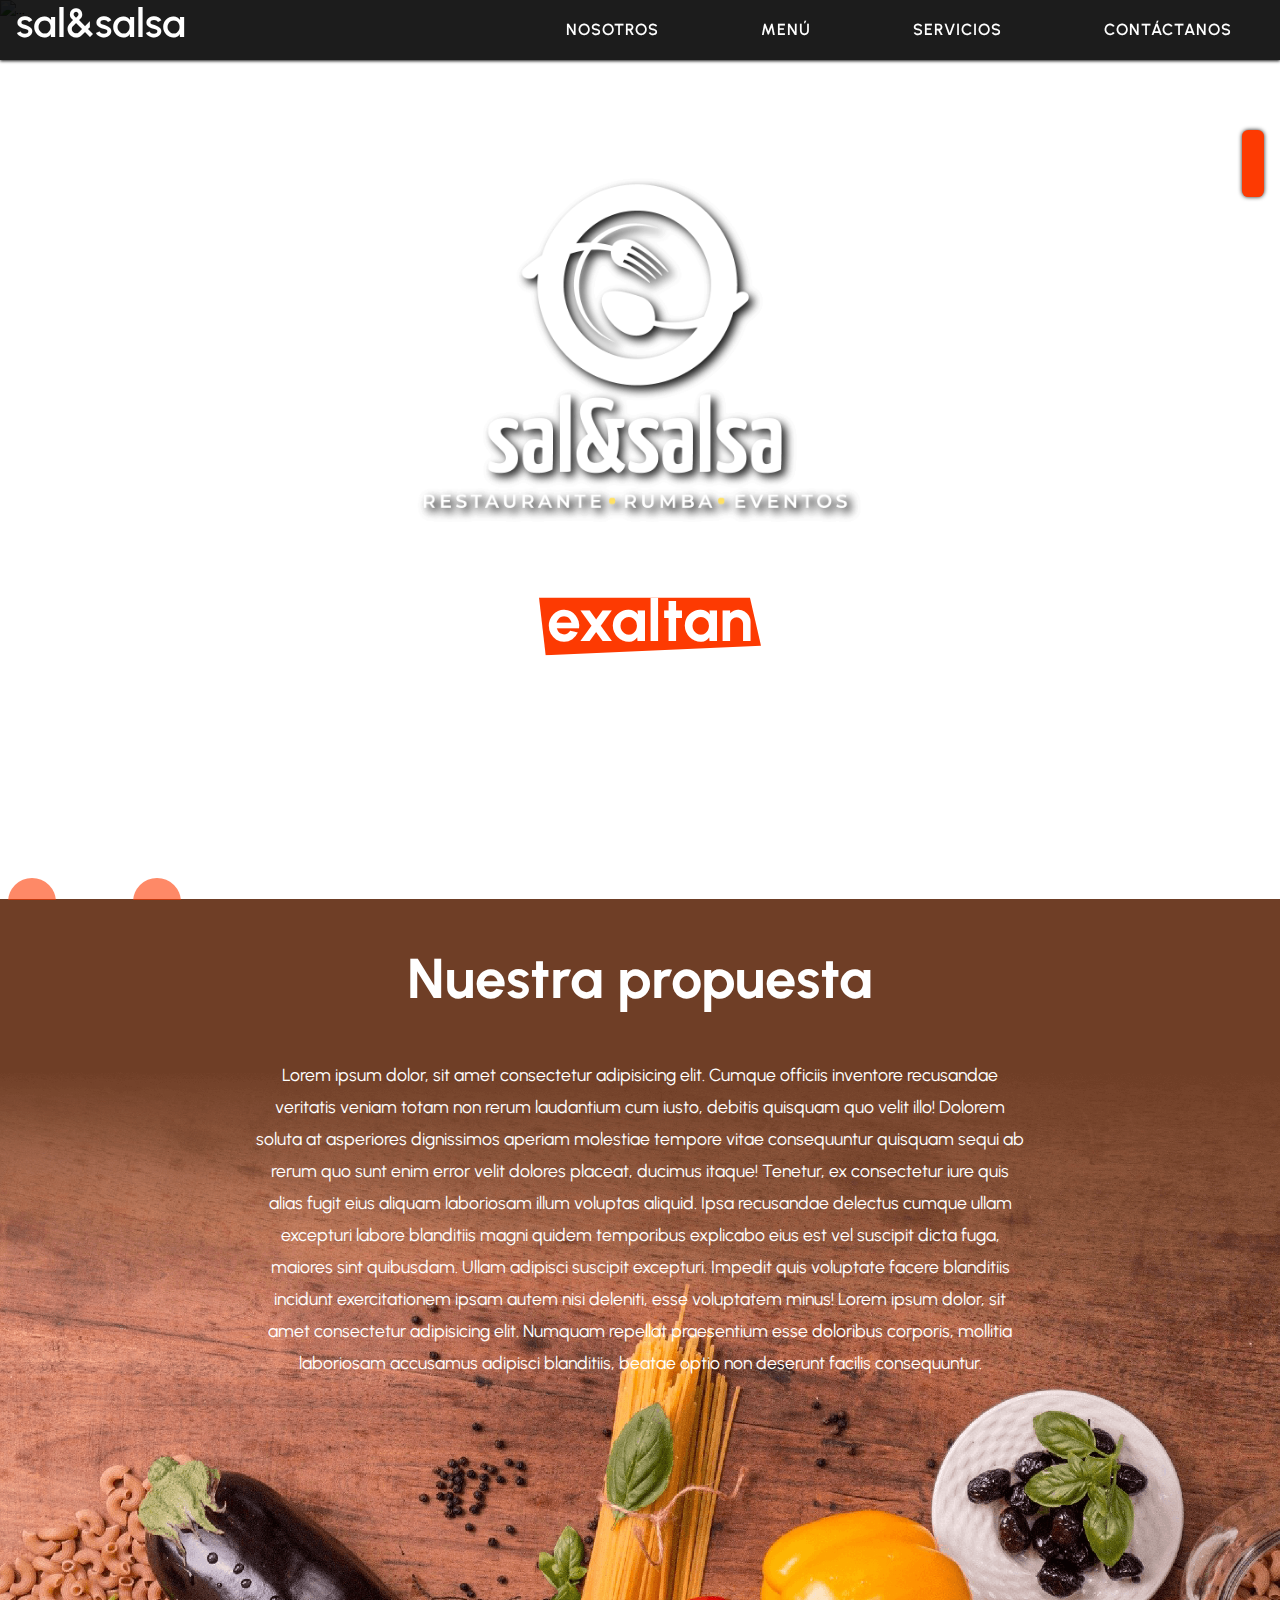
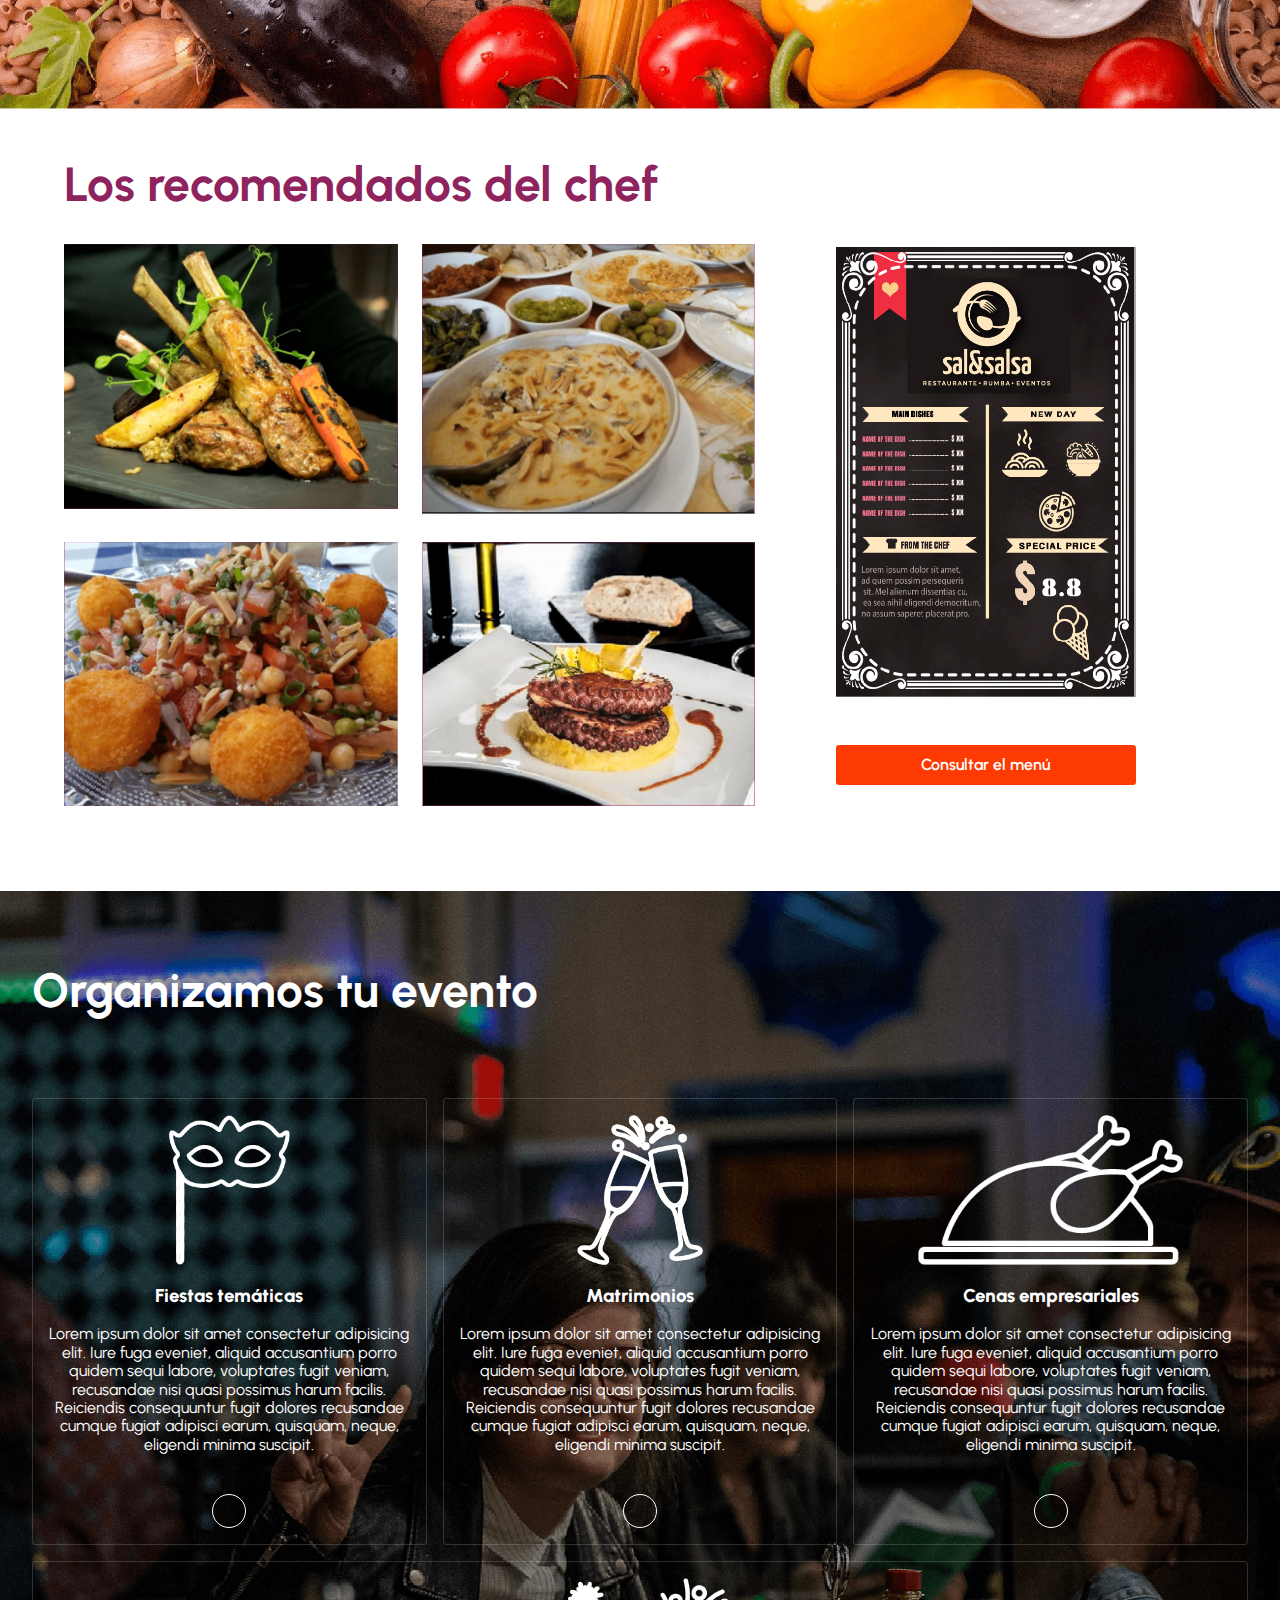
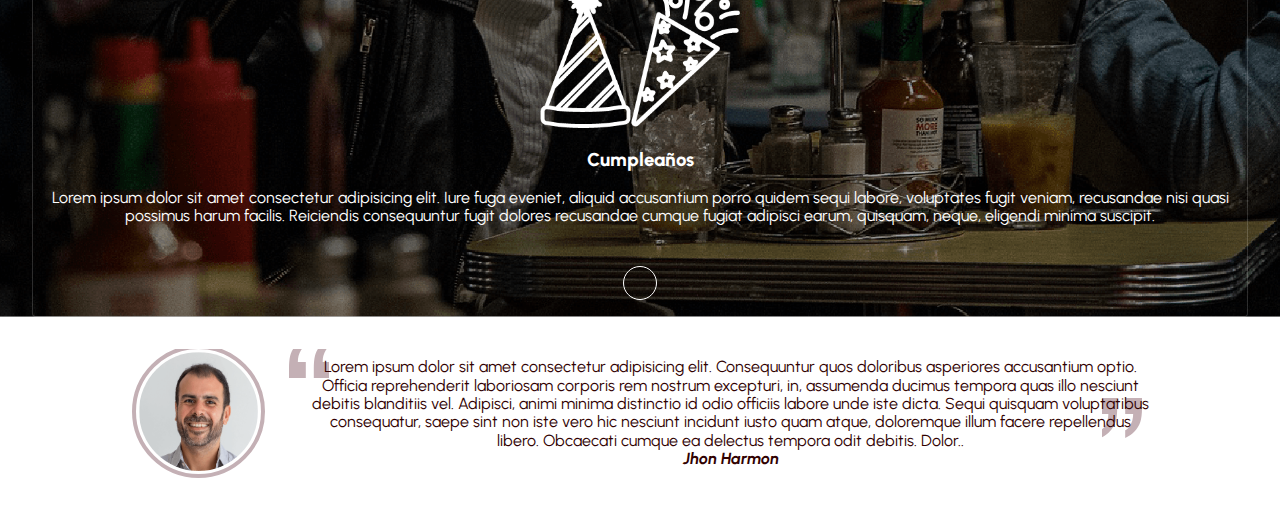
==== index.html @ fe2e084c "finished" ====
<!DOCTYPE html>
<html lang="en">
<head>
  <meta charset="UTF-8">
  <meta http-equiv="X-UA-Compatible" content="IE=edge">
  <meta name="viewport" content="width=device-width, initial-scale=1.0">
  <title>Inicio</title>
  <link href="https://cdn.jsdelivr.net/npm/bootstrap@5.1.1/dist/css/bootstrap.min.css" rel="stylesheet" integrity="sha384-F3w7mX95PdgyTmZZMECAngseQB83DfGTowi0iMjiWaeVhAn4FJkqJByhZMI3AhiU" crossorigin="anonymous">
  <link rel="stylesheet" href="assets/css/normalize.css">
  <link rel="stylesheet" href="assets/css/styles.css">
  <link rel="stylesheet" href="assets/css/navbar.css">
  <link rel="stylesheet" href="assets/css/socialWidget.css">
  <link rel="stylesheet" href="assets/css/proposal.css">
  <link rel="stylesheet" href="assets/css/recommendations.css">
  <link rel="stylesheet" href="assets/css/events.css">
  <link rel="stylesheet" href="assets/css/testimonials.css">
  <script src="https://kit.fontawesome.com/1262f6c46a.js" crossorigin="anonymous"></script>
  <link rel="preconnect" href="https://fonts.googleapis.com">
  <link rel="preconnect" href="https://fonts.gstatic.com" crossorigin>
  <link href="https://fonts.googleapis.com/css2?family=Urbanist:wght@100;200;300;400;500;600;700;800;900&display=swap" rel="stylesheet">
  <script src="https://cdn.jsdelivr.net/npm/bootstrap@5.1.1/dist/js/bootstrap.bundle.min.js" integrity="sha384-/bQdsTh/da6pkI1MST/rWKFNjaCP5gBSY4sEBT38Q/9RBh9AH40zEOg7Hlq2THRZ" crossorigin="anonymous"></script>
</head>
<body>


  <!-- Navbar Start  -->
  <nav class="navbar">
    <span class="logo"><a href="/index.html">sal&salsa</a></span>
    <div  class="button"
          id="btn">
      <i class="fas fa-bars"></i>
    </div>
    <ul class="links__container">
      <li class="link__item"><a href="/nosotros.html"><i class="fas fa-address-card"></i>Nosotros</a></li>
      <li class="link__item"><a href="/menu.html"><i class="fas fa-clipboard-list"></i>Menú</a></li>
      <li class="link__item"><a href="/servicios.html"><i class="far fa-list-alt"></i>Servicios</a></li>
      <li class="link__item"><a href="/contactanos.html"><i class="fas fa-phone"></i>Contáctanos</a></li>
    </ul>
  </nav>
  <!-- Navbar End -->

  <!-- Social network start-->
  <ul class="networks__container">
    <li class="network">
      <a href="#">
        <i class="fab fa-facebook-square"></i>
      </a>
    </li>
    <li class="network">
      <a href="#">
        <i class="fab fa-twitter"></i>
      </a>
    </li>
    <li class="network">
      <a href="#">
        <i class="fab fa-youtube"></i>
      </a>
    </li>
  </ul>
  <!--  Social network end-->

  <!-- Carousel start -->
  <div class="carousel__container">
    <div  id="carouselExampleIndicators"
          class="carousel slide" 
          data-bs-ride="carousel">

      <div  class="carousel-inner">

        <div  class="carousel-item active">
          <img  src="assets/img/foto1@2x.png"
                class="d-block w-100 carousel_img" 
                alt="...">
          <div class="slide__content">
            <img src="assets/img/logo@2x.png" alt="">
            <p>Sabores que <span>exaltan</span> tus sentidos</p>
          </div>
        </div>

        <div class="carousel-item">
          <img  src="assets/img/foto4@2x.png"
                class="d-block w-100 carousel_img" 
                alt="...">
          <div class="slide__content">
            <img src="assets/img/logo@2x.png" alt="">
            <p>Un <span>mundo</span> de posibilidades</p>
            <button>
              Ir al menu
            </button>
          </div>
        </div>

        <div class="carousel-item">
          <img src="assets/img/foto3@2x.png" class="d-block w-100 carousel_img" alt="...">
          <div class="slide__content">
            <img src="assets/img/logo@2x.png" alt="">
            <p>Viernes descuento del <span>50%</span> en recomendaciones del chef</p>
            <small>Realiza tu reserva ya</small>
            <button>
              Reservar ya <i class="fas fa-arrow-right"></i>
            </button>
          </div>
        </div>

      </div>

      <button class="carousel-control-prev" 
              type="button"
              data-bs-target="#carouselExampleIndicators"
              data-bs-slide="prev">

        <span class="carousel-control-prev-icon"
              aria-hidden="true"></span>
        <span class="visually-hidden">Previous</span>
      </button>

      <button class="carousel-control-next" 
              type="button"
              data-bs-target="#carouselExampleIndicators"
              data-bs-slide="next">
        <span class="carousel-control-next-icon"
              aria-hidden="true"></span>
        <span class="visually-hidden">Next</span>
      </button>

    </div>
  </div>
  <!-- Carousel end -->

  <!-- Our proposal start -->
  <section class="proposal__container">
    <h2 class="proposal__title">
      Nuestra propuesta
    </h2>
    <p class="proposal__description">Lorem ipsum dolor, sit amet consectetur adipisicing elit. Cumque officiis inventore recusandae veritatis veniam totam non rerum laudantium cum iusto, debitis quisquam quo velit illo! Dolorem soluta at asperiores dignissimos aperiam molestiae tempore vitae consequuntur quisquam sequi ab rerum quo sunt enim error velit dolores placeat, ducimus itaque! Tenetur, ex consectetur iure quis alias fugit eius aliquam laboriosam illum voluptas aliquid. Ipsa recusandae delectus cumque ullam excepturi labore blanditiis magni quidem temporibus explicabo eius est vel suscipit dicta fuga, maiores sint quibusdam. Ullam adipisci suscipit excepturi. Impedit quis voluptate facere blanditiis incidunt exercitationem ipsam autem nisi deleniti, esse voluptatem minus! Lorem ipsum dolor, sit amet consectetur adipisicing elit. Numquam repellat praesentium esse doloribus corporis, mollitia laboriosam accusamus adipisci blanditiis, beatae optio non deserunt facilis consequuntur.</p>
  </section>
  <!-- Our proposal end -->

  <!-- Recommendation start -->
  <section class="recommendation__container">
    <div class="column-1">
      <h2 class="recommendation__title">Los recomendados del chef</h2>
      <div  class="recommendation__menus">
        <div>
          <img class="menu__preview"
                src="assets/img/menu1@2x.png" alt="menu 1">
        </div>
        <div>
          <img class="menu__preview" src="assets/img/menu2@2x.png" alt="menu 2">
        </div>
        <div>
          <img class="menu__preview" src="assets/img/menu3@2x.png" alt="menu 3">
        </div>
        <div>
          <img class="menu__preview" src="assets/img/menu4@2x.png" alt="menu 4">
        </div>
      </div>
    </div>
    <div class="menu_access">
      <img src="assets/img/menu@2x.png" alt="">

      <button>
        Consultar el menú
      </button>
    </div>
  </section>
  <!-- Recommendatoin end -->

  <!-- Events start -->
  <section  class="events__container">
    <h2 class="event__title">Organizamos tu evento</h2>
    <div class="events">
      <article class="event">
        <img src="/assets/img/icono1@2x.png" alt="Fiestas Tematicas">
        <h3>Fiestas temáticas</h3>
        <p>Lorem ipsum dolor sit amet consectetur adipisicing elit. Iure fuga eveniet, aliquid accusantium porro quidem sequi labore, voluptates fugit veniam, recusandae nisi quasi possimus harum facilis. Reiciendis consequuntur fugit dolores recusandae cumque fugiat adipisci earum, quisquam, neque, eligendi minima suscipit.</p>
        <button>
          <i class="fas fa-plus"></i>
        </button>
      </article>
      <article class="event">
        <img src="/assets/img/icono2@2x.png" alt="Matrimonios">
        <h3>Matrimonios</h3>
        <p>Lorem ipsum dolor sit amet consectetur adipisicing elit. Iure fuga eveniet, aliquid accusantium porro quidem sequi labore, voluptates fugit veniam, recusandae nisi quasi possimus harum facilis. Reiciendis consequuntur fugit dolores recusandae cumque fugiat adipisci earum, quisquam, neque, eligendi minima suscipit.</p>
        <button>
          <i class="fas fa-plus"></i>
        </button>
      </article>
      <article class="event">
        <img src="/assets/img/icono3@2x.png" alt="Cenas empresariales">
        <h3>Cenas empresariales</h3>
        <p>Lorem ipsum dolor sit amet consectetur adipisicing elit. Iure fuga eveniet, aliquid accusantium porro quidem sequi labore, voluptates fugit veniam, recusandae nisi quasi possimus harum facilis. Reiciendis consequuntur fugit dolores recusandae cumque fugiat adipisci earum, quisquam, neque, eligendi minima suscipit.</p>
        <button>
          <i class="fas fa-plus"></i>
        </button>
      </article>
      <article class="event">
        <img src="/assets/img/icono4@2x.png" alt="Cumpleaños">
        <h3>Cumpleaños</h3>
        <p>Lorem ipsum dolor sit amet consectetur adipisicing elit. Iure fuga eveniet, aliquid accusantium porro quidem sequi labore, voluptates fugit veniam, recusandae nisi quasi possimus harum facilis. Reiciendis consequuntur fugit dolores recusandae cumque fugiat adipisci earum, quisquam, neque, eligendi minima suscipit.</p>
        <button>
          <i class="fas fa-plus"></i>
        </button>
      </article>
    </div>
  </section>
  <!-- Events end -->

  <!-- Testimoniañs start -->
  <section class="testimonials__container">
    <div class="btn-block" id="left-btn">
      <a href="">
        <i class="fas fa-arrow-left"></i>
      </a>
    </div>
    <div class="slider" id="slider">
      <div class="testimonial">
        <div class="profile">
          <img src="/assets/img/personal1@2x.png" alt="">
        </div>
        <blockquote class="quote">
          Lorem ipsum dolor sit amet consectetur adipisicing elit. Consequuntur quos doloribus asperiores accusantium optio. Officia reprehenderit laboriosam corporis rem nostrum excepturi, in, assumenda ducimus tempora quas illo nesciunt debitis blanditiis vel. Adipisci, animi minima distinctio id odio officiis labore unde iste dicta. Sequi quisquam voluptatibus consequatur, saepe sint non iste vero hic nesciunt incidunt iusto quam atque, doloremque illum facere repellendus libero. Obcaecati cumque ea delectus tempora odit debitis. Dolor..
          <cite><b>jhon Harmon</b></cite>
        </blockquote>
      </div>
      <div class="testimonial">
        <div class="profile">
          <img src="/assets/img/personal2@2x.png" alt="">
        </div>
        <blockquote class="quote">
          Lorem ipsum dolor sit amet consectetur adipisicing elit. Consequuntur quos doloribus asperiores accusantium optio. Officia reprehenderit laboriosam corporis rem nostrum excepturi, in, assumenda ducimus tempora quas illo nesciunt debitis..
          <cite><b>lady Harmon</b></cite>
        </blockquote>
      </div>
      <div class="testimonial">
        <div class="profile">
          <img src="/assets/img/personal3@2x.png" alt="">
        </div>
        <blockquote class="quote">
          Lorem ipsum dolor sit amet consectetur adipisicing elit. Consequuntur quos doloribus asperiores accusantium optio. Officia reprehenderit laboriosam corporis rem nostrum excepturi, in, assumenda ducimus tempora quas illo nesciunt debitis..

          Lorem ipsum dolor sit amet consectetur adipisicing elit. In nam officiis rem ex placeat quos sint repellat praesentium numquam qui.
          <cite><b>Mary Harmon</b></cite>
        </blockquote>
      </div>
    </div>
    <div  class="btn-block" id="right-btn">
      <a href="">
        <i class="fas fa-arrow-right"></i>
      </a>
    </div>
  </section>
  <!-- Testimonials end -->
  <script src="assets/js/testimonial.js"></script>
  <script src="assets/js/navbar.js"></script>
</body>
</html>
---- assets/css/styles.css ----
:root{
  --dark-Slate-Gray: #52313c;
  --orange: #fd3a02;
  --light-gray: #d5cace;
  --silver: #c4b0b5;
  --purple: #8e235e;
  --dark-brown: #310101;
  --white: #fff;
  --black: #000;
}

*{
  font-family: 'Urbanist', sans-serif;
  box-sizing: border-box;
  scroll-behavior: smooth;
}

.carousel__container{
  position: relative;
  margin-top: -60px;
  overflow: hidden;
  height: 100vh;
}

.slide__content{
  width: 100%;
  position: absolute;
  z-index: 10;
  top: 50%;
  left: 50%;
  transform: translate(-50%,-50%);
  text-align: center;
}

.slide__content img{
  width: 450px;
  height: 350px;
}

.slide__content p{
  color: var(--white);
  font-weight: 700;
  font-size: 3.8rem;
  margin-top: 3rem;
}

.slide__content small{
  display: block;
  color: var(--orange);
  font-weight: 700;
  font-size: 1.5rem;
  margin: 0 auto;
  margin-top: -2rem;
  margin-bottom: 2rem;
  background-color: var(--white);
  width: fit-content;
  padding: .5rem;
  clip-path: polygon(0 23%, 95% 23%, 100% 79%, 3% 90%);
}

.slide__content p span{
  display: inline-block;
  padding: .5rem;
  background-color: var(--orange);
  clip-path: polygon(0 23%, 95% 23%, 100% 79%, 3% 90%);
}

.slide__content button{
  background-color: var(--orange);
  color: var(--white);
  border: none;
  padding: 1rem 1.5rem;
  border-radius: .3rem;
  font-size: 1.1rem;
  font-weight: 600;
  transition: background-color .5s ease;
}

.slide__content button:hover{
  background-color: var(--purple);
}

/* Bootstrap style modifications */
.carousel-item{
  position: relative;
}

.carousel-control-next,.carousel-control-prev{
  opacity: .6;
}
.carousel,.carousel-inner,.carousel-item,img{
  height: 100vh;
}
.carousel-control-prev,.carousel-control-next{
  align-items: flex-end;
  z-index: 10;
}
.carousel-control-prev-icon,.carousel-control-next-icon{
  background-color: var(--orange);  
  padding: 1.5rem;
  border-radius: 5rem;
  transition: background-color .5s ease;
}
.carousel-control-prev-icon:hover,.carousel-control-next-icon:hover{
  background-color: var(--purple);
}
.carousel-control-prev-icon,.carousel-control-next-icon{
  margin-bottom: 1.5rem;
}

/* -------------------------- */
/* Responsive */

@media screen and (max-width:1140px){
  .slide__content p{
    margin-top: 1rem;
    font-size: 3rem;
  }
}

@media screen and (max-width:820px) {
  .carousel__container,.carousel,.carousel-inner,.carousel-item,img{
    height: 450px;
  }

  .carousel_img{
    min-height: 450px;
  }

  .slide__content img{
    width: 300px;
    height: 200px;
  }

  .slide__content p{
    font-size: 2rem;
  }
  .slide__content button{
    padding: .8rem 1.3rem;
    font-size: 1rem;
  }
}

@media screen and (max-width:550px){

  .carousel__container,.carousel,.carousel-inner,.carousel-item,img{
    height: 350px;
  }

  .slide__content img{
    width: 250px;
    height: 150px;
  }

  .slide__content p{
    font-size:1.5rem;
    line-height: 1rem;
  }

  .slide__content small{
    margin-top: -.8rem;
  }

  .slide__content button{
    padding: .8rem 1.3rem;
    font-size: .9rem;
  }

}
---- assets/css/navbar.css ----
a,a:focus,a:visited{
  color: black;
  text-decoration: none;
}

ul{
  margin: 0;
  padding: 0;
}

.navbar{
  background-color: rgba(0, 0, 0, 0.89);
  box-shadow: 0 1px 3px rgb(22, 22, 22);
  display: flex;
  flex-flow: row nowrap;
  height: 60px;
  justify-content: space-between;
  left: 0;
  padding: 0;
  position: sticky;
  top: 0;
  z-index: 99;
}

.button{
  display: none;
}

.logo a{
  color: var(--white);
  margin-left: 1rem;
  font-size: 2.5rem;
  font-weight: 600;
  transition: color .5s ease;
}

.logo a:hover{
  color: var(--orange);
}

.links__container{
  display: flex;
  flex-flow: row nowrap;
  justify-content: space-around;
  width:60%;
  height: 100%;
}

.link__item{
  flex: 1 1 auto;
  vertical-align: middle;
  transition: background-color .5s ease;
}

.link__item a{
  color: var(--white);
  display: grid;
  font-weight: 600;
  height: 100%;
  letter-spacing: 1px;
  place-items: center;
  text-transform: uppercase;
  transition: all .5s ease;
  display: flex;
  flex-flow: row nowrap;
  justify-content: center;
}

.link__item a i{
  margin-right: .4rem;
}

.link__item:hover,.link__item:hover>a{
  background-color: #fff;
  color: var(--black);
}

.toggle{
  display: none;
}

.rotate{
  transform: rotate(360deg);
}

@media screen and (max-width:815px) {

  .button{
    display: block;
    margin-right: 1rem;
  }

  .button i{
    color: #fff;
    font-size: 2rem;
    cursor: pointer;
    transition: all .5s ease;
  }

  .button i:hover{
    color: var(--orange);
  }

  .links__container{
    flex-flow: column nowrap;
    position: absolute;
    right: 0px;
    top: 60px;
    height: 100vh;
    background-color: rgba(0, 0, 0, 0.89);
    justify-content: flex-start;
    transition: transform .5s ease;
    z-index: 110;
  }

  .link__item{
    flex: none;
    height: 60px;
  }

  .link__item a{
    place-items: center right;
    padding-right: 1rem;
  }

  .carousel__container{
    height: auto;
  }

  .carousel_img{
    min-height: 450px;
  }
}

@media screen and (max-width:550px){
  .carousel_img{
    min-height: 370px;
  }
}
---- assets/css/socialWidget.css ----
.networks__container{
  background-color: var(--orange);
  border-radius: .4rem;
  box-shadow: 0px 0px 4px #222;
  overflow: hidden;
  position: absolute;
  right: 1rem;
  top: 130px;
  z-index: 50;
}

.network {
  display: grid;
  place-items: center;
  transition: background-color .5s ease;
}

.network a{
  padding: .7rem;
  width: 100%;
  height: 100%;
}

.network:hover{
  background-color: var(--purple);
}

.network a i{
  color: var(--white);
  font-size: 1.5rem;
  margin: 0;
  padding: 0;
}
---- assets/css/proposal.css ----
/* Proposal */
.proposal__container{
  background-image: url('/assets/img/foto2@2x.png');
  object-fit: cover;
  background-size: cover;
  background-position: center;
  margin-top: -1px;
  min-height: 90vh;
  overflow: hidden;
}
.proposal__title{
  color: var(--white);
  font-size: 3.5rem;
  font-weight: 700;
  margin: 3rem 0;
  text-align: center;
}
.proposal__description{
  color: var(--white);
  font-size: 1.1rem;
  margin: 0 auto;
  line-height: 2rem;
  text-align: center;
  width: 60%;
}
/* Proposal end */

@media screen and (max-width:820px){

  .proposal__title{
    font-size: 2.5rem;
    margin: 3rem auto;
  }
  
  .proposal__description{
    width: 80%;
    line-height: 1.5rem;
  }
}

@media screen and (max-width:550px){

  .proposal__description{
    width: 90%;
  }

}
---- assets/css/recommendations.css ----
/* Recommendation start */
.recommendation__container{
  width: 90%;
  margin: 0 auto;
  height: 90vhvh;
  display: flex;
  flex-flow: row nowrap;
  justify-content:space-between;
}
.column-1{
  width: 60%;
}
.recommendation__title{
  margin:2rem 0;
  margin-top: 3rem;
  font-weight: 700;
  font-size: 3rem;
  color: var(--purple);
}
.recommendation__menus{
  display: grid;
  grid-template-columns: repeat(2,1fr);
  gap: 1.5rem;
  padding-bottom: 5rem;
  justify-items: center;
}
.menu__preview{
  width: 100%;
  max-width: 400px;
  min-width: 250px;
  height: auto;
  background-color: var(--purple);
}
.menu__preview img{
  object-fit: contain;
}
.menu_access{
  width: 40%;
  display: flex;
  flex-flow: column nowrap;
  align-items: center;
  justify-content: center;
}
.menu_access img{
  margin-top: 2rem;
  width: 300px;
  height: 450px;
}
.menu_access button{
  margin-top: 3rem;
  width: 300px;
  border: none;
  padding: .7rem 1.4rem;
  background-color: var(--orange);
  color: var(--white);
  font-weight: 600;
  border-radius: .2rem;
  transition: background-color .5s ease;
}
.menu_access button:hover{
  background-color: var(--purple);
}
/* Recommendation end */

@media screen and (max-width:1140px){
  .recommendation__container{
    flex-flow: column;
  }

  .column-1{
    width: 100%;
  }

  .recommendation__menus{
    justify-content: space-evenly;
  }

  .menu_access{
    width: 100%;
  }
}


@media screen and (max-width:550px){
  .recommendation__title{
    font-size: 2rem;
  }
  .menu_access{
    padding-bottom: 2rem;
  }

  .recommendation__menus{
    grid-template-columns: 1fr; 
  }

}
---- assets/css/events.css ----
/* Events start */
.events__container{
  min-height: 80vh;
  background-image: url('/assets/img/foto3@2x.png');
  background-size: cover;
  background-position: center;
  padding-top: 2rem;
  position: relative;
}
.events__container::after{
  content: "";
  position: absolute;
  top: 0;
  left: 0;
  background-color: rgba(0, 0, 0, 0.376);
  width: 100%;
  height: 100%;
  z-index: 1;

}
.event__title{
  color: var(--white);
  margin-left: 2rem;
  font-size: 3rem;
  font-weight: 700;
  position: relative;
  z-index: 2;
}
.events{
  width: 95%;
  margin: 5rem auto 0;
  display: flex;
  flex-flow: row wrap;
  justify-content: space-around;
  gap: 1rem;
  position: relative;
  z-index: 2;
}
.event{
  flex: 1 1 320px;
  text-align: center;
  padding: 1rem;
  border: 1px solid rgba(255, 255, 255, 0.164);
  border-radius: .2rem;
}
.event img{
  height: 150px;
}
.event h3{
  color: var(--white);
  font-weight: 800;
  margin-top: 1rem;
}
.event p{
  margin-top: 1rem;
  color: white;
  font-weight: 400;
}

.event button{
  border-radius: 100%;
  border: 1px solid var(--white);
  background-color: inherit;
  color: var(--white);
  font-size: 1rem;
  padding: 1rem;
  margin-top: 1.5rem;
}

.event button i{
  transition: transform .5s ease;
}

.event button:hover > i{
  transform: rotate(360deg);
}
/* Events End */

@media screen and (max-width:1140px){
  .events__container{
    margin-top: 2rem;
  }
}
---- assets/css/testimonials.css ----
/* Testimonials start */
.testimonials__container{
  min-height: 20vh;
  display: flex;
  flex-flow: row nowrap;
  justify-content: space-between;
  padding: 2rem 0;
}

.btn-block{
  flex: 1 1 auto;
  max-width: 60px;
  cursor: pointer;
}

.btn-block:hover{
  background-color: rgba(230, 230, 230, 0.548);
}

.btn-block a{
  display: grid;
  place-items: center;
  font-size: 2rem;
  width: 100%;
  height: 100%;
}

.btn-block a i{
  color: var(--purple);
}

.slider{
  display: flex;
  flex-flow: row nowrap;
  width: 80%;
  margin: 0 auto;
  overflow-x: hidden;
}

.testimonial{
  flex: 1 0 100%;
  margin: 0 auto;
  display: flex;
}

.profile{
  margin: auto .5rem auto;
}

.profile img{
  width: 125px;
  height: 125px;
  border-radius: 100%;
  border: 3px solid #fff;
  outline: 4px solid var(--silver);
}

.quote{
  position: relative;
  margin: auto 0 auto 2.5rem;
  display: flex;
  flex-flow: column nowrap;
  color: var(--dark-brown);
  text-align: center;
}

.quote::before{
  content: '';
  position: absolute;
  background-image: url('/assets/img/bg-pattern-quotation.svg');
  width: 100px;
  height: 100px;
  transform: scale(.4);
  top: -50px;
  left: -50px;
  z-index: -1;
}

.quote::after{
  content: '';
  position: absolute;
  background-image: url('/assets/img/bg-pattern-quotation.svg');
  width: 100px;
  height: 100px;
  transform: scale(.4) rotate(180deg) ;
  bottom: 0px;
  right: -20px;
  z-index: -1;
}

.quote cite{
  text-transform: capitalize;
}
/* Testimonials end */

@media screen and (max-width:820px){
  .testimonial{
    flex-flow: column nowrap;
  }
  .profile{
    margin: .5rem auto;
  }

}
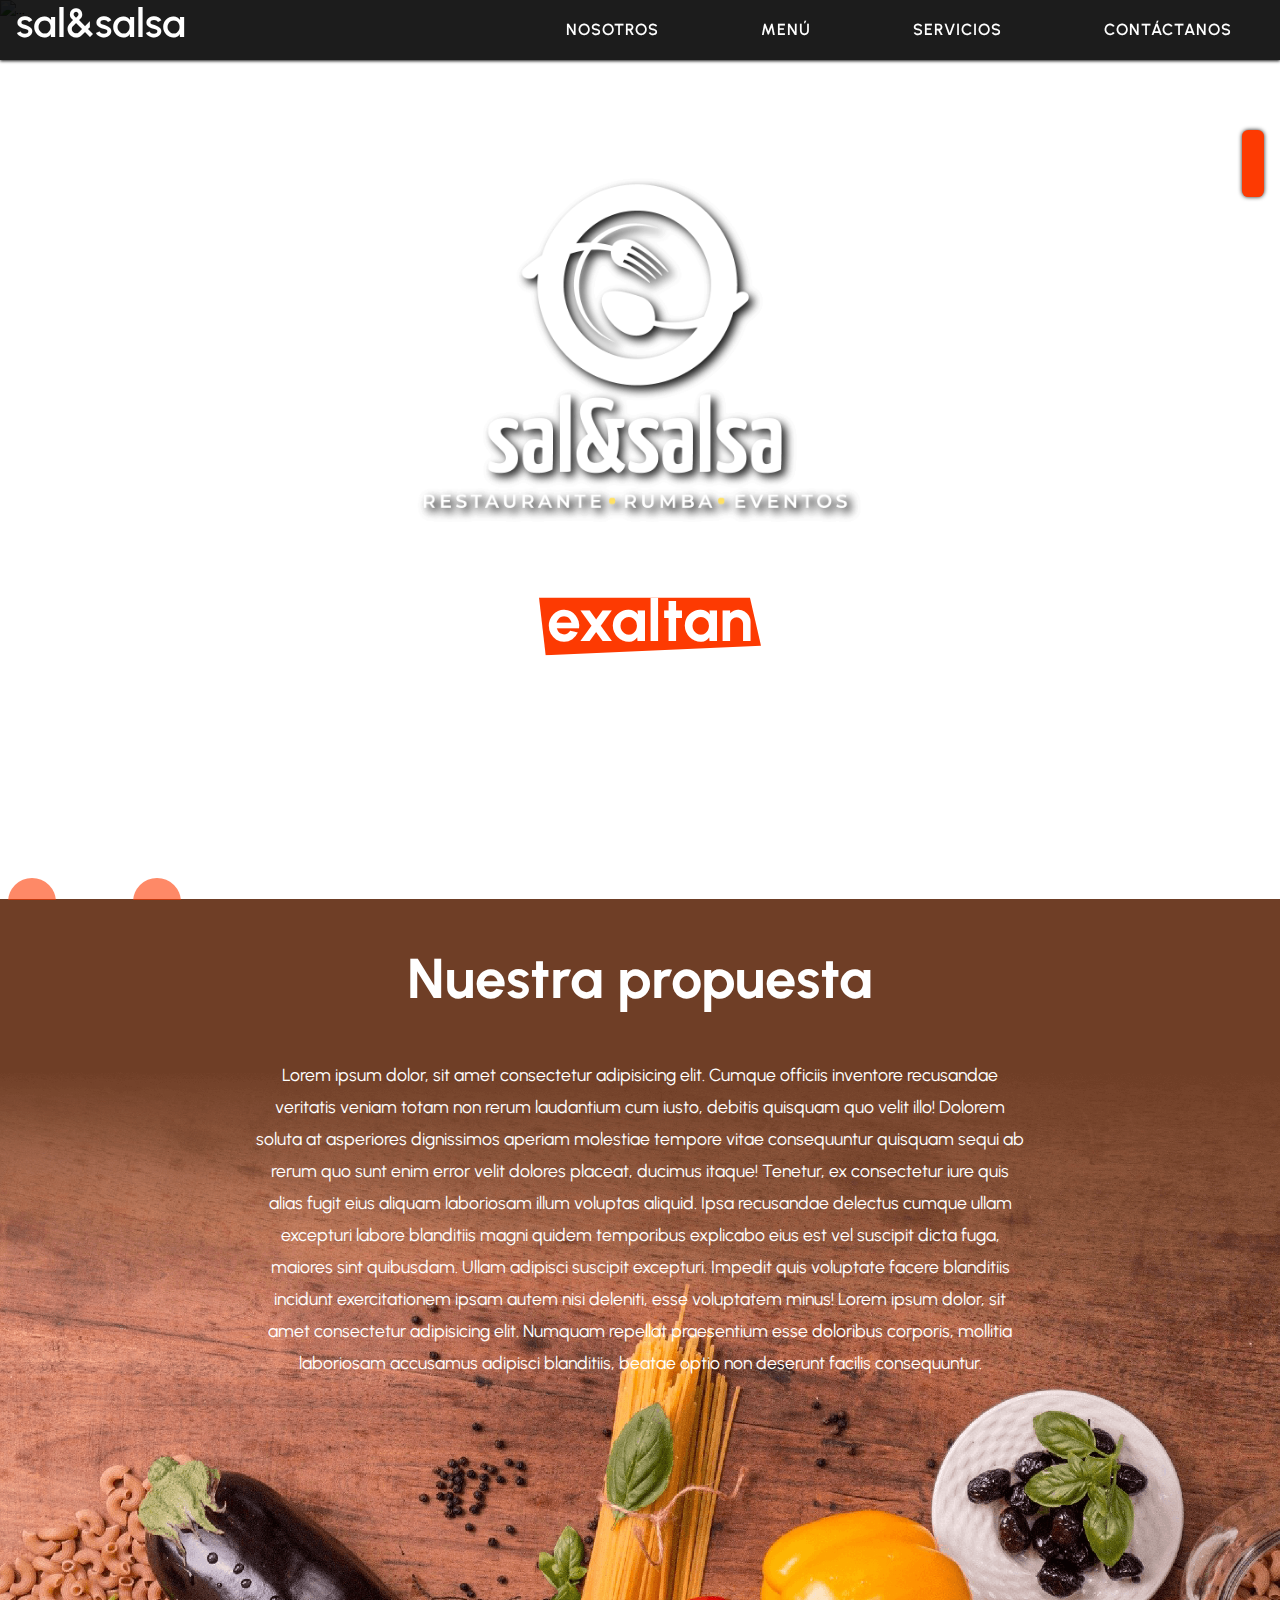
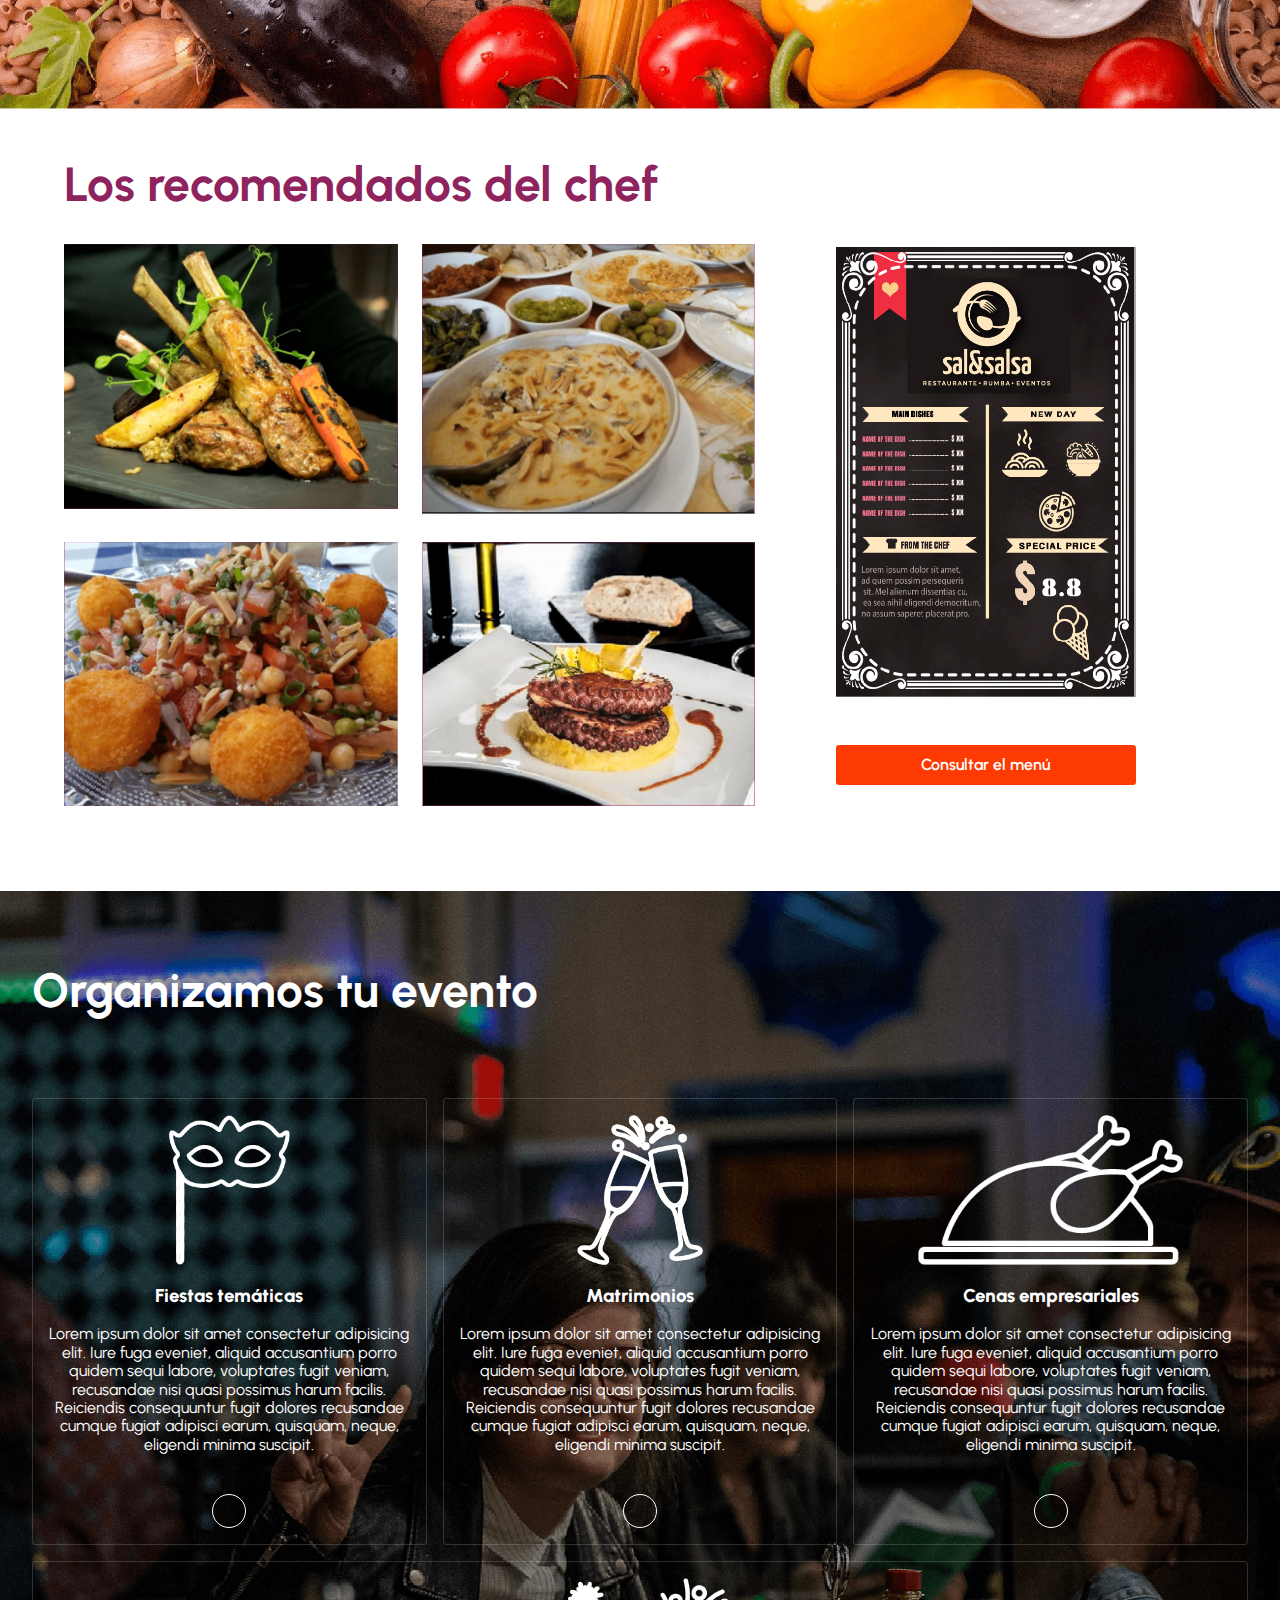
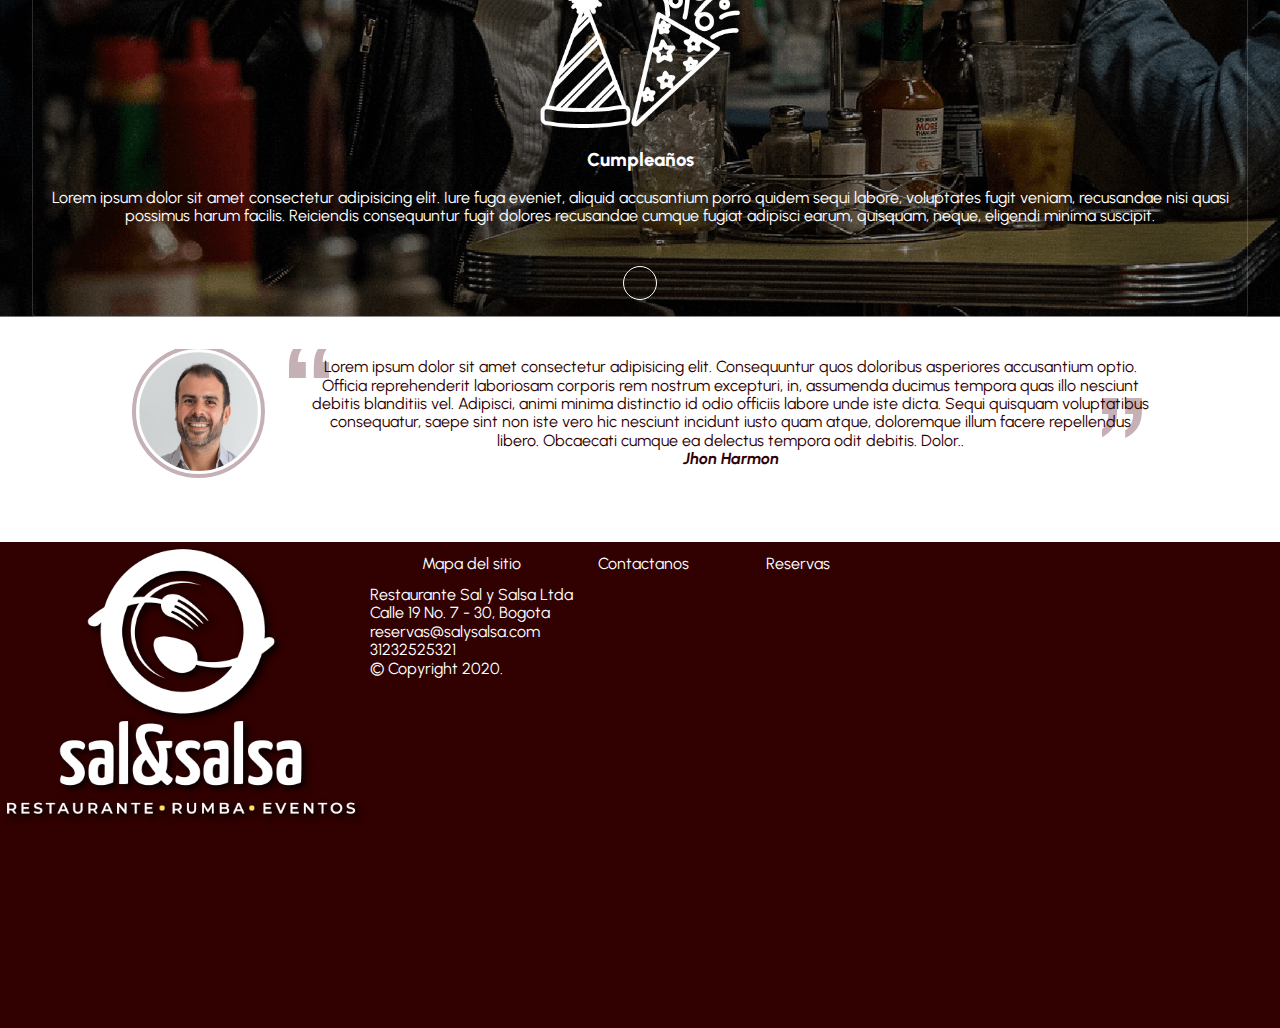
==== commit 7b5d1aa7: "footer y otras cosas" ====
--- a/index.html
+++ b/index.html
@@ -60,7 +60,8 @@
   <!--  Social network end-->
 
   <!-- Carousel start -->
-  <div class="carousel__container">
+  <div  class="carousel__container" 
+        id="INICIO">
     <div  id="carouselExampleIndicators"
           class="carousel slide" 
           data-bs-ride="carousel">
@@ -128,7 +129,8 @@
   <!-- Carousel end -->
 
   <!-- Our proposal start -->
-  <section class="proposal__container">
+  <section  class="proposal__container" 
+            id="PROPUESTA">
     <h2 class="proposal__title">
       Nuestra propuesta
     </h2>
@@ -137,7 +139,8 @@
   <!-- Our proposal end -->
 
   <!-- Recommendation start -->
-  <section class="recommendation__container">
+  <section  class="recommendation__container"
+            id="RECOMENDACIONES">
     <div class="column-1">
       <h2 class="recommendation__title">Los recomendados del chef</h2>
       <div  class="recommendation__menus">
@@ -167,7 +170,8 @@
   <!-- Recommendatoin end -->
 
   <!-- Events start -->
-  <section  class="events__container">
+  <section  class="events__container"
+            id="EVENTOS">
     <h2 class="event__title">Organizamos tu evento</h2>
     <div class="events">
       <article class="event">
@@ -207,7 +211,8 @@
   <!-- Events end -->
 
   <!-- Testimoniañs start -->
-  <section class="testimonials__container">
+  <section  class="testimonials__container"
+            id="TESTIMONIOS">
     <div class="btn-block" id="left-btn">
       <a href="">
         <i class="fas fa-arrow-left"></i>
@@ -251,6 +256,32 @@
     </div>
   </section>
   <!-- Testimonials end -->
+
+  <!--  -->
+  <footer class="footer">
+    <div class="footer_logo">
+      <img src="assets/img/logo@2x.png" alt="logo">
+    </div>
+    <div class="footer_content">
+      <ul class="links">
+        <li><a href="">Mapa del sitio</a></li>
+        <li><a href="">Contactanos</a></li>
+        <li><a href="">Reservas</a></li>
+      </ul>
+      <div class="information">
+        <span>Restaurante Sal y Salsa Ltda</span>
+        <span>Calle 19 No. 7 - 30, Bogota</span>
+        <span>reservas@salysalsa.com</span>
+        <span>31232525321</span>
+
+        <span> &copy; Copyright 2020.</span>
+      </div>
+    </div>
+    <div class="footer_mapa">
+      <iframe src="https://www.google.com/maps/embed?pb=!1m18!1m12!1m3!1d15903.465130266655!2d-75.75039728308104!3d4.792990084216061!2m3!1f0!2f0!3f0!3m2!1i1024!2i768!4f13.1!3m3!1m2!1s0x8e387dc652f1806d%3A0x37253a8cd6cdfac8!2sGamma%202!5e0!3m2!1sen!2sco!4v1631763641912!5m2!1sen!2sco" width="600" height="450" style="border:0;" allowfullscreen="" loading="lazy"></iframe>
+    </div>
+  </footer>
+  <!--  -->
   <script src="assets/js/testimonial.js"></script>
   <script src="assets/js/navbar.js"></script>
 </body>
--- a/assets/css/styles.css
+++ b/assets/css/styles.css
@@ -7,6 +7,9 @@
   --dark-brown: #310101;
   --white: #fff;
   --black: #000;
+  --aquamarine: #3b707d;
+  --gray: #E1E1E1;
+  --orange-2: #FF5500;
 }
 
 *{
@@ -88,8 +91,8 @@
 .carousel-control-next,.carousel-control-prev{
   opacity: .6;
 }
-.carousel,.carousel-inner,.carousel-item,img{
-  height: 100vh;
+.carousel,.carousel-inner,.carousel-item,.carousel_img{
+  height: 100%;
 }
 .carousel-control-prev,.carousel-control-next{
   align-items: flex-end;
@@ -108,6 +111,69 @@
   margin-bottom: 1.5rem;
 }
 
+
+
+
+.footer{
+  display: flex;
+  flex-direction: row;
+  flex-wrap: wrap;
+  background-color: var(--dark-brown);
+  min-height: 20vh;
+  margin-top: 2rem;
+}
+
+.footer_logo{
+  width: 20%;
+  display: grid;
+  place-items: center;
+  min-width: 370px;
+}
+
+.footer_logo img{
+  width: 100%;
+}
+
+.footer_content{
+  width: 40%;
+  color: #fff;
+  min-width: 370px;
+}
+
+.links{
+  display: flex;
+  flex-direction: row;
+  flex-wrap: wrap;
+  justify-content: space-evenly;
+}
+
+.links li{
+  padding: .8rem 1.6rem;
+}
+
+.links li a{
+  color: #fff;
+}
+
+.information{
+  display: flex;
+  flex-direction: column;
+  flex-wrap: nowrap;
+}
+
+.footer_mapa{
+  width: 40%;
+  max-width: 400px;
+  display: grid;
+  place-items: center;
+}
+
+.footer_mapa iframe{
+  width: 350px;
+  height: 200px;
+}
+
+
 /* -------------------------- */
 /* Responsive */
 
@@ -119,7 +185,7 @@
 }
 
 @media screen and (max-width:820px) {
-  .carousel__container,.carousel,.carousel-inner,.carousel-item,img{
+  .carousel__container,.carousel,.carousel-inner,.carousel-item,.carousel_img{
     height: 450px;
   }
 
@@ -143,7 +209,7 @@
 
 @media screen and (max-width:550px){
 
-  .carousel__container,.carousel,.carousel-inner,.carousel-item,img{
+  .carousel__container,.carousel,.carousel-inner,.carousel-item,.carousel_img{
     height: 350px;
   }
 
@@ -166,4 +232,4 @@
     font-size: .9rem;
   }
 
-}+}
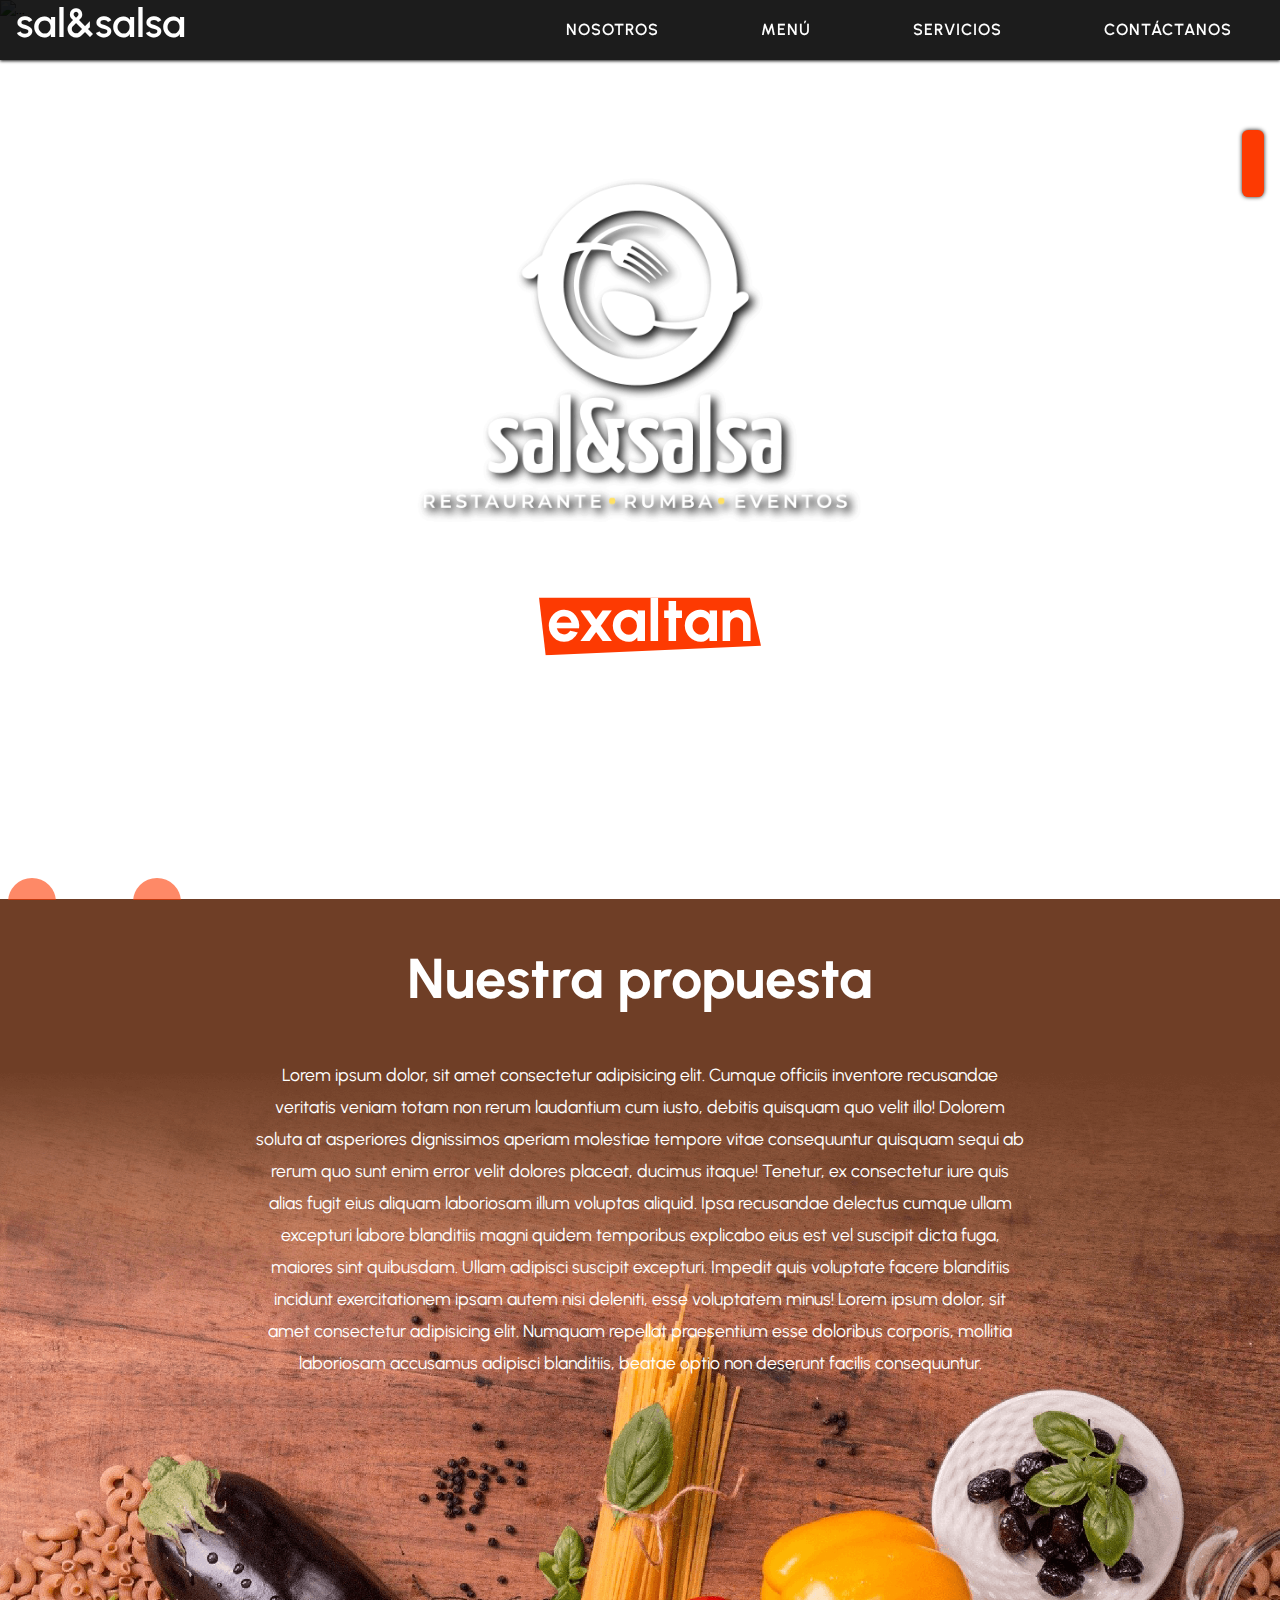
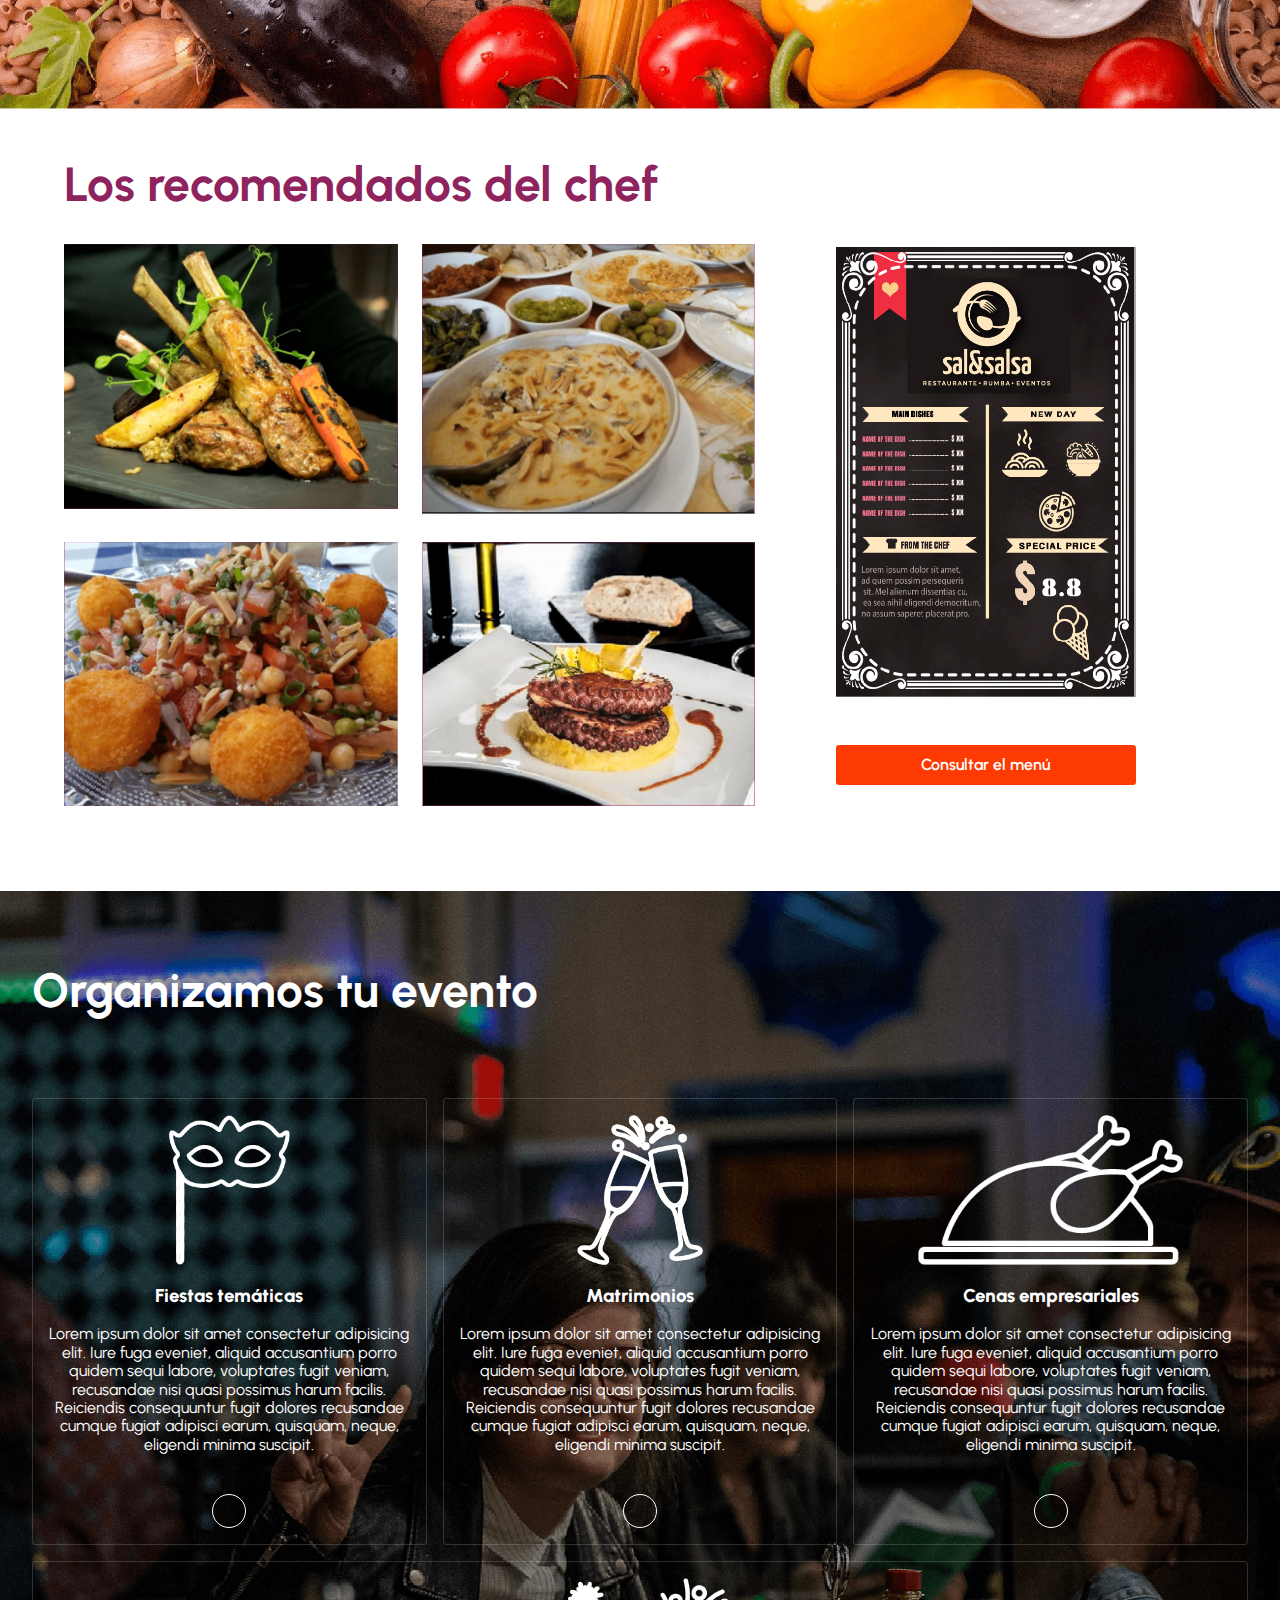
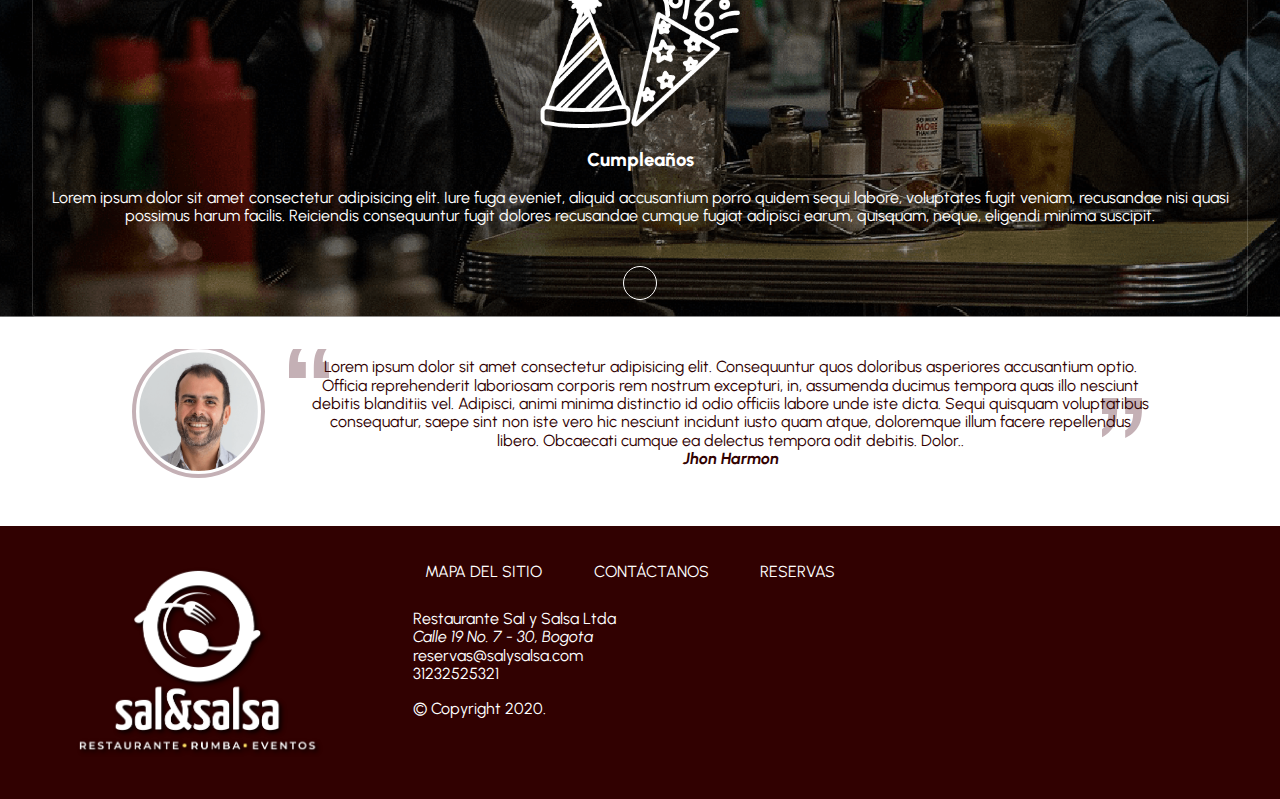
==== commit 919a901a: "estilos finales footer y links mapa del sitio" ====
--- a/index.html
+++ b/index.html
@@ -14,10 +14,11 @@
   <link rel="stylesheet" href="assets/css/recommendations.css">
   <link rel="stylesheet" href="assets/css/events.css">
   <link rel="stylesheet" href="assets/css/testimonials.css">
-  <script src="https://kit.fontawesome.com/1262f6c46a.js" crossorigin="anonymous"></script>
+  <link rel="stylesheet" href="assets/css/footer.css">
   <link rel="preconnect" href="https://fonts.googleapis.com">
   <link rel="preconnect" href="https://fonts.gstatic.com" crossorigin>
   <link href="https://fonts.googleapis.com/css2?family=Urbanist:wght@100;200;300;400;500;600;700;800;900&display=swap" rel="stylesheet">
+  <script src="https://kit.fontawesome.com/1262f6c46a.js" crossorigin="anonymous"></script>
   <script src="https://cdn.jsdelivr.net/npm/bootstrap@5.1.1/dist/js/bootstrap.bundle.min.js" integrity="sha384-/bQdsTh/da6pkI1MST/rWKFNjaCP5gBSY4sEBT38Q/9RBh9AH40zEOg7Hlq2THRZ" crossorigin="anonymous"></script>
 </head>
 <body>
@@ -264,21 +265,21 @@
     </div>
     <div class="footer_content">
       <ul class="links">
-        <li><a href="">Mapa del sitio</a></li>
-        <li><a href="">Contactanos</a></li>
-        <li><a href="">Reservas</a></li>
+        <li><a href="mapa.html">Mapa del sitio</a></li>
+        <li><a href="contactanos.html">Contáctanos</a></li>
+        <li><a href="contactanos.html">Reservas</a></li>
       </ul>
       <div class="information">
-        <span>Restaurante Sal y Salsa Ltda</span>
-        <span>Calle 19 No. 7 - 30, Bogota</span>
-        <span>reservas@salysalsa.com</span>
-        <span>31232525321</span>
-
-        <span> &copy; Copyright 2020.</span>
+        <span class="name">Restaurante Sal y Salsa Ltda</span>
+        <address class="direction">Calle 19 No. 7 - 30, Bogota</address>
+        <span class="email">reservas@salysalsa.com</span>
+        <span class="phone">31232525321</span>
+
+        <span class="copy"> &copy; Copyright 2020.</span>
       </div>
     </div>
     <div class="footer_mapa">
-      <iframe src="https://www.google.com/maps/embed?pb=!1m18!1m12!1m3!1d15903.465130266655!2d-75.75039728308104!3d4.792990084216061!2m3!1f0!2f0!3f0!3m2!1i1024!2i768!4f13.1!3m3!1m2!1s0x8e387dc652f1806d%3A0x37253a8cd6cdfac8!2sGamma%202!5e0!3m2!1sen!2sco!4v1631763641912!5m2!1sen!2sco" width="600" height="450" style="border:0;" allowfullscreen="" loading="lazy"></iframe>
+      <iframe src="https://www.google.com/maps/embed?pb=!1m18!1m12!1m3!1d3976.9342344323495!2d-74.0740024847494!3d4.605797243754412!2m3!1f0!2f0!3f0!3m2!1i1024!2i768!4f13.1!3m3!1m2!1s0x8e3f99a1f30307cf%3A0xf863232d4608bc5b!2zQ2wuIDE5ICM3LTMwLCBCb2dvdMOh!5e0!3m2!1sen!2sco!4v1631767138339!5m2!1sen!2sco" style="border:0;" allowfullscreen="" loading="lazy"></iframe>
     </div>
   </footer>
   <!--  -->
--- a/assets/css/styles.css
+++ b/assets/css/styles.css
@@ -111,69 +111,6 @@
   margin-bottom: 1.5rem;
 }
 
-
-
-
-.footer{
-  display: flex;
-  flex-direction: row;
-  flex-wrap: wrap;
-  background-color: var(--dark-brown);
-  min-height: 20vh;
-  margin-top: 2rem;
-}
-
-.footer_logo{
-  width: 20%;
-  display: grid;
-  place-items: center;
-  min-width: 370px;
-}
-
-.footer_logo img{
-  width: 100%;
-}
-
-.footer_content{
-  width: 40%;
-  color: #fff;
-  min-width: 370px;
-}
-
-.links{
-  display: flex;
-  flex-direction: row;
-  flex-wrap: wrap;
-  justify-content: space-evenly;
-}
-
-.links li{
-  padding: .8rem 1.6rem;
-}
-
-.links li a{
-  color: #fff;
-}
-
-.information{
-  display: flex;
-  flex-direction: column;
-  flex-wrap: nowrap;
-}
-
-.footer_mapa{
-  width: 40%;
-  max-width: 400px;
-  display: grid;
-  place-items: center;
-}
-
-.footer_mapa iframe{
-  width: 350px;
-  height: 200px;
-}
-
-
 /* -------------------------- */
 /* Responsive */
 
--- a/assets/css/footer.css
+++ b/assets/css/footer.css
@@ -0,0 +1,115 @@
+*{
+  box-sizing: border-box;
+}
+
+.footer{
+  display: flex;
+  flex-flow: row wrap;
+  justify-content: space-evenly;
+  background-color: var(--dark-brown);
+  min-height: 20vh;
+  margin-top: 1rem;
+}
+
+.footer_logo{
+  display: grid;
+  place-items: center;
+  padding: 2.5rem;
+}
+
+.footer_logo img{
+  max-width: 250px;
+  width: 100%;
+}
+
+.footer_content{
+  color: #fff;
+  padding-top: 1.5rem;
+}
+
+.links{
+  display: flex;
+  flex-direction: row;
+  flex-wrap: wrap;
+  justify-content: space-between;
+}
+
+.links{
+  text-transform: capitalize;
+}
+
+.links li{
+  padding: .8rem 1.6rem;
+}
+
+.links li a{
+  text-transform: uppercase;
+  color: #fff;
+  transition: .5s all;
+}
+
+.links li a:hover{
+  color: var(--orange);
+  border-radius: .2rem;
+}
+
+
+.information{
+  margin-top: 1rem;
+  padding-left: .8rem;
+  display: flex;
+  flex-direction: column;
+  flex-wrap: nowrap;
+}
+
+.information span, .information address{
+  color: #fff !important;
+}
+
+.footer_mapa{
+  display: grid;
+  place-items: center;
+}
+
+.footer_mapa iframe{
+  width: 350px;
+  height: 200px;
+}
+
+.copy{
+  margin-top: 1rem;
+}
+
+@media screen and (max-width:820px){
+  .footer{
+    flex-flow: column nowrap;
+  }
+
+  .footer_logo img{
+    max-width: 300px;
+  }
+
+  .footer_content{
+    padding-top: 0;
+  }
+
+  .links{
+    justify-content: space-evenly;
+  }
+
+  .information{
+    padding: 0;
+    text-align: center;
+    font-size: 1.1rem;
+  }
+
+  .footer_mapa{
+    margin-top: 2rem;
+    margin-bottom: 2rem;
+  }
+
+  .footer_mapa iframe{
+    max-width: 500px;
+    height: 250px;
+  }
+}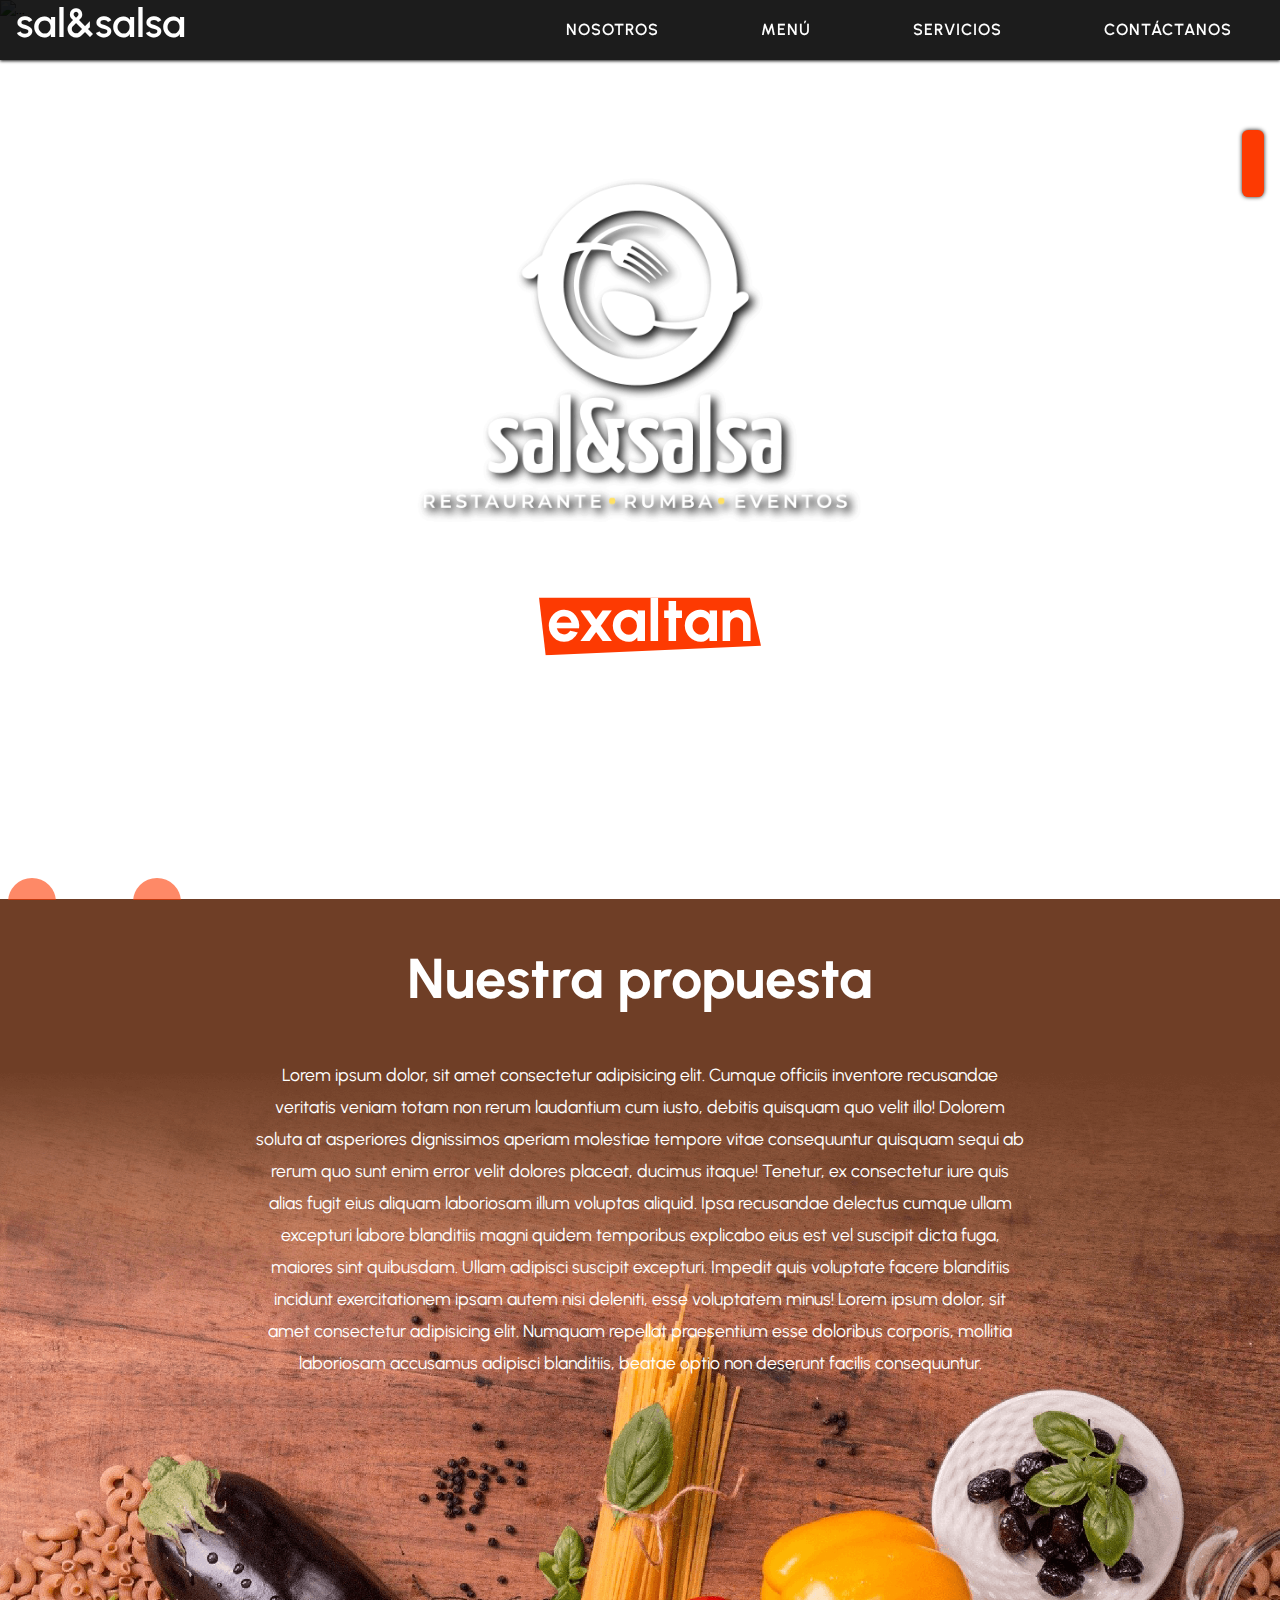
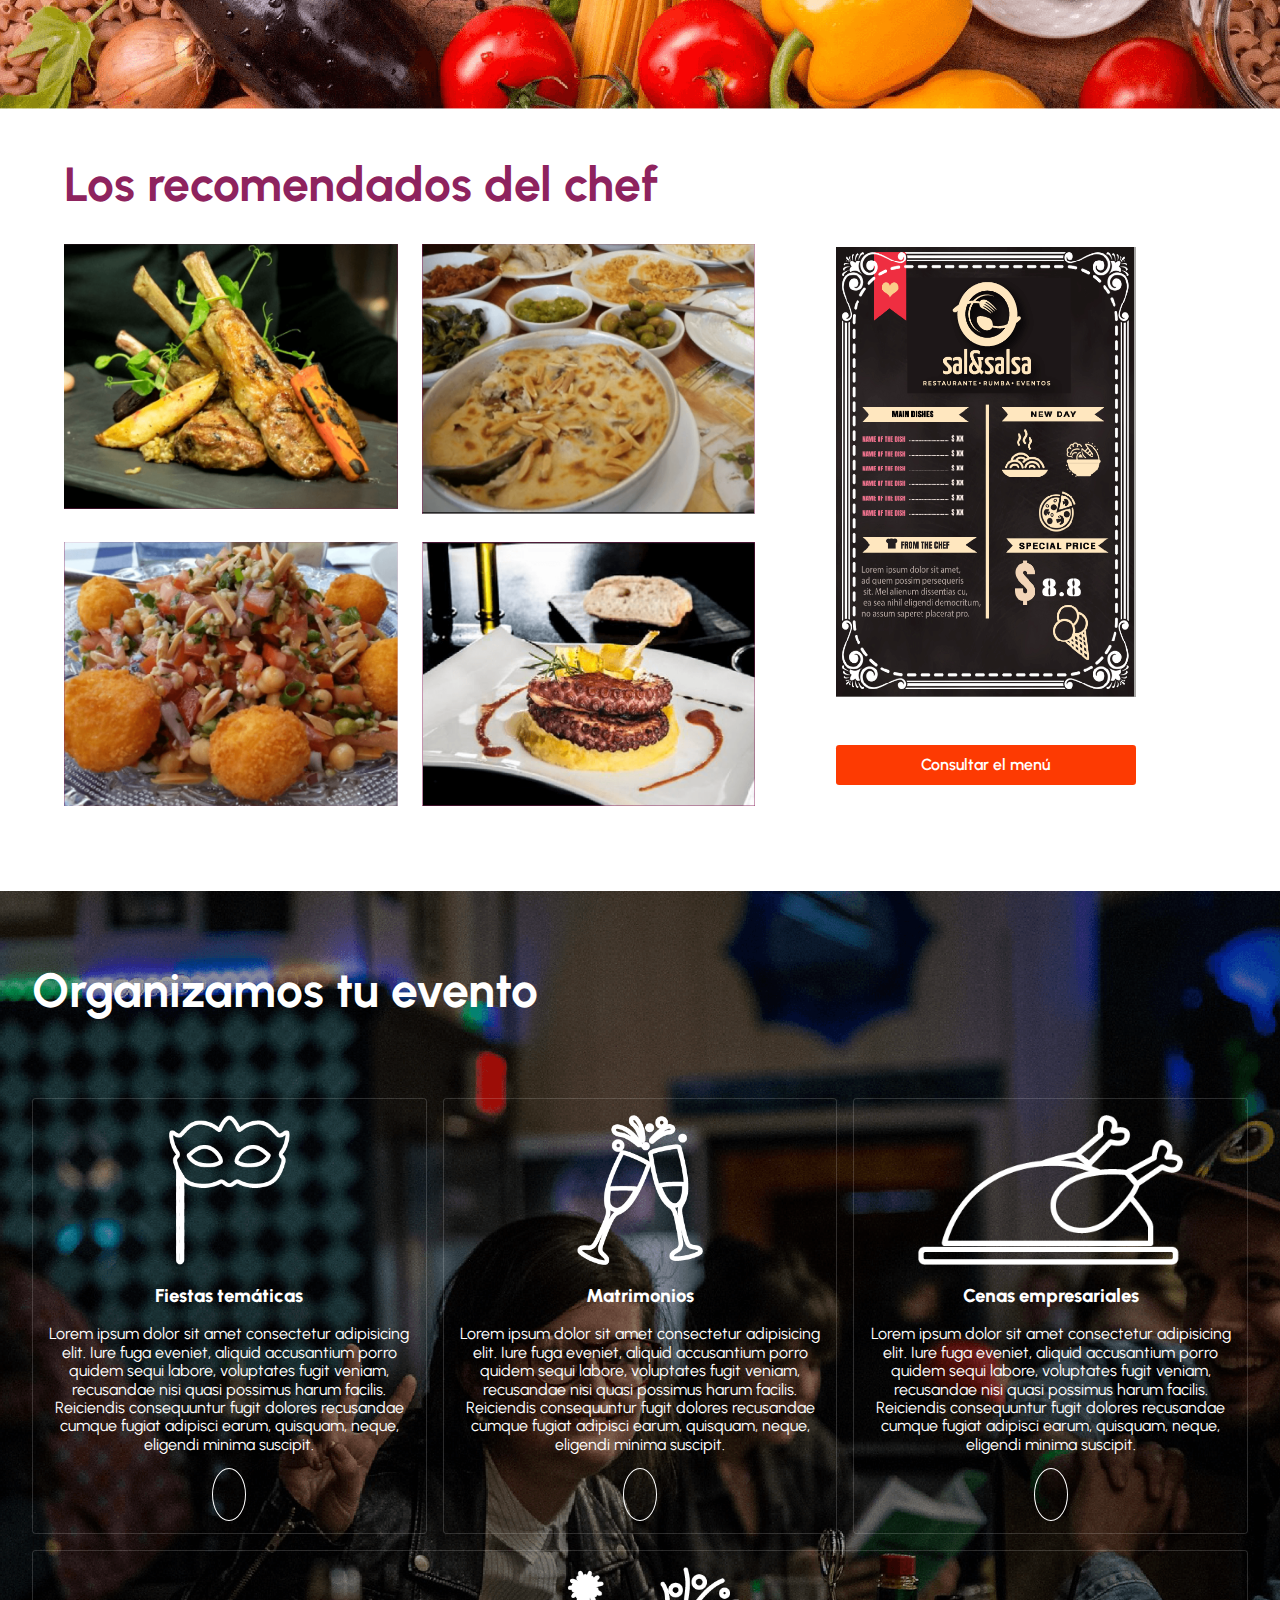
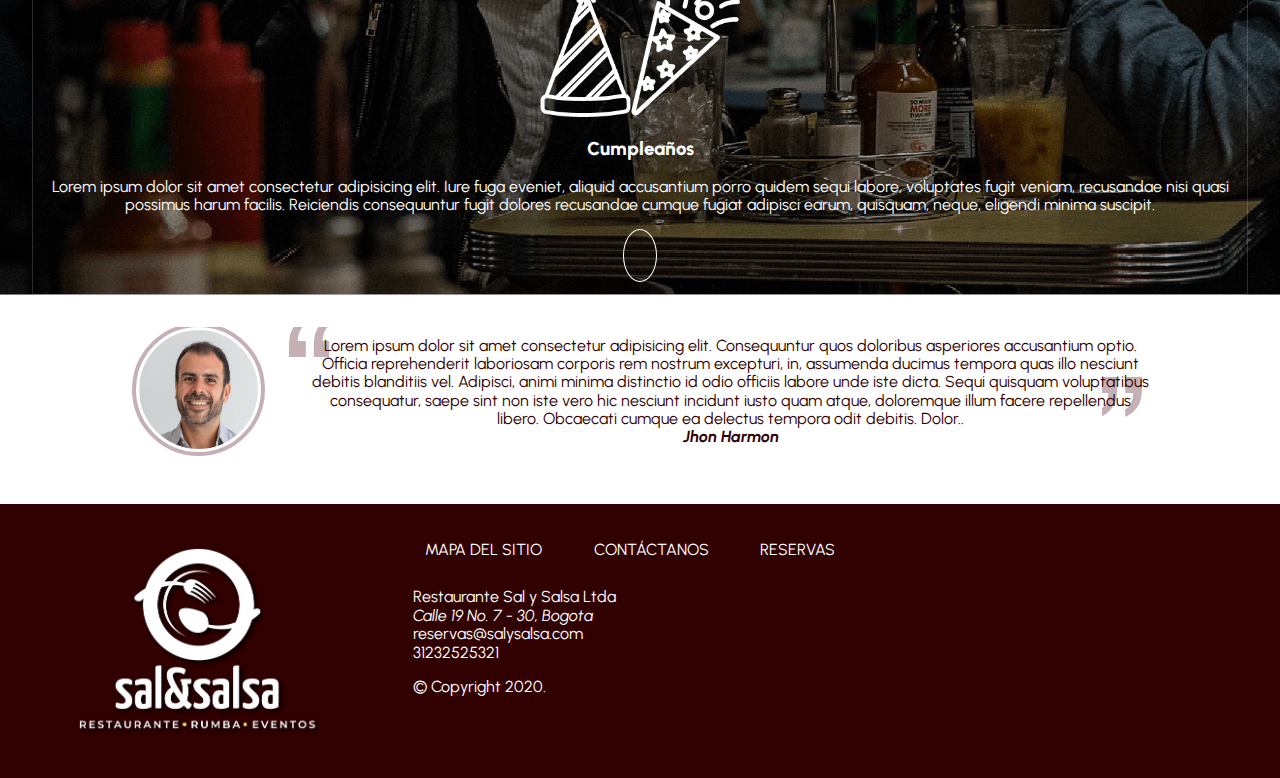
==== commit 24ce5f0b: "correccion detalles" ====
--- a/index.html
+++ b/index.html
@@ -86,9 +86,9 @@
           <div class="slide__content">
             <img src="assets/img/logo@2x.png" alt="">
             <p>Un <span>mundo</span> de posibilidades</p>
-            <button>
+            <a href="menu.html">
               Ir al menu
-            </button>
+            </a>
           </div>
         </div>
 
@@ -98,9 +98,9 @@
             <img src="assets/img/logo@2x.png" alt="">
             <p>Viernes descuento del <span>50%</span> en recomendaciones del chef</p>
             <small>Realiza tu reserva ya</small>
-            <button>
+            <a href="contactanos.html">
               Reservar ya <i class="fas fa-arrow-right"></i>
-            </button>
+            </a>
           </div>
         </div>
 
@@ -163,9 +163,9 @@
     <div class="menu_access">
       <img src="assets/img/menu@2x.png" alt="">
 
-      <button>
+      <a href="menu.html">
         Consultar el menú
-      </button>
+      </a>
     </div>
   </section>
   <!-- Recommendatoin end -->
@@ -179,33 +179,33 @@
         <img src="/assets/img/icono1@2x.png" alt="Fiestas Tematicas">
         <h3>Fiestas temáticas</h3>
         <p>Lorem ipsum dolor sit amet consectetur adipisicing elit. Iure fuga eveniet, aliquid accusantium porro quidem sequi labore, voluptates fugit veniam, recusandae nisi quasi possimus harum facilis. Reiciendis consequuntur fugit dolores recusandae cumque fugiat adipisci earum, quisquam, neque, eligendi minima suscipit.</p>
-        <button>
-          <i class="fas fa-plus"></i>
-        </button>
+        <a href="servicios.html">
+          <i class="fas fa-plus"></i>
+        </a>
       </article>
       <article class="event">
         <img src="/assets/img/icono2@2x.png" alt="Matrimonios">
         <h3>Matrimonios</h3>
         <p>Lorem ipsum dolor sit amet consectetur adipisicing elit. Iure fuga eveniet, aliquid accusantium porro quidem sequi labore, voluptates fugit veniam, recusandae nisi quasi possimus harum facilis. Reiciendis consequuntur fugit dolores recusandae cumque fugiat adipisci earum, quisquam, neque, eligendi minima suscipit.</p>
-        <button>
-          <i class="fas fa-plus"></i>
-        </button>
+        <a href="servicios.html">
+          <i class="fas fa-plus"></i>
+        </a>
       </article>
       <article class="event">
         <img src="/assets/img/icono3@2x.png" alt="Cenas empresariales">
         <h3>Cenas empresariales</h3>
         <p>Lorem ipsum dolor sit amet consectetur adipisicing elit. Iure fuga eveniet, aliquid accusantium porro quidem sequi labore, voluptates fugit veniam, recusandae nisi quasi possimus harum facilis. Reiciendis consequuntur fugit dolores recusandae cumque fugiat adipisci earum, quisquam, neque, eligendi minima suscipit.</p>
-        <button>
-          <i class="fas fa-plus"></i>
-        </button>
+        <a href="servicios.html">
+          <i class="fas fa-plus"></i>
+        </a>
       </article>
       <article class="event">
         <img src="/assets/img/icono4@2x.png" alt="Cumpleaños">
         <h3>Cumpleaños</h3>
         <p>Lorem ipsum dolor sit amet consectetur adipisicing elit. Iure fuga eveniet, aliquid accusantium porro quidem sequi labore, voluptates fugit veniam, recusandae nisi quasi possimus harum facilis. Reiciendis consequuntur fugit dolores recusandae cumque fugiat adipisci earum, quisquam, neque, eligendi minima suscipit.</p>
-        <button>
-          <i class="fas fa-plus"></i>
-        </button>
+        <a href="servicios.html">
+          <i class="fas fa-plus"></i>
+        </a>
       </article>
     </div>
   </section>
--- a/assets/css/styles.css
+++ b/assets/css/styles.css
@@ -68,9 +68,9 @@
   clip-path: polygon(0 23%, 95% 23%, 100% 79%, 3% 90%);
 }
 
-.slide__content button{
+.slide__content a{
   background-color: var(--orange);
-  color: var(--white);
+  color: var(--white) !important;
   border: none;
   padding: 1rem 1.5rem;
   border-radius: .3rem;
@@ -79,7 +79,7 @@
   transition: background-color .5s ease;
 }
 
-.slide__content button:hover{
+.slide__content a:hover{
   background-color: var(--purple);
 }
 
@@ -99,7 +99,7 @@
   z-index: 10;
 }
 .carousel-control-prev-icon,.carousel-control-next-icon{
-  background-color: var(--orange);  
+  background-color: var(--orange);
   padding: 1.5rem;
   border-radius: 5rem;
   transition: background-color .5s ease;
@@ -111,6 +111,9 @@
   margin-bottom: 1.5rem;
 }
 
+.c-white{
+  color: #fff !important;
+}
 /* -------------------------- */
 /* Responsive */
 
--- a/assets/css/recommendations.css
+++ b/assets/css/recommendations.css
@@ -46,18 +46,19 @@
   width: 300px;
   height: 450px;
 }
-.menu_access button{
+.menu_access a{
+  text-align: center;
   margin-top: 3rem;
   width: 300px;
   border: none;
   padding: .7rem 1.4rem;
   background-color: var(--orange);
-  color: var(--white);
+  color: var(--white) !important;
   font-weight: 600;
   border-radius: .2rem;
   transition: background-color .5s ease;
 }
-.menu_access button:hover{
+.menu_access a:hover{
   background-color: var(--purple);
 }
 /* Recommendation end */
--- a/assets/css/events.css
+++ b/assets/css/events.css
@@ -42,6 +42,7 @@
   padding: 1rem;
   border: 1px solid rgba(255, 255, 255, 0.164);
   border-radius: .2rem;
+  padding-bottom: 1.8rem !important;
 }
 .event img{
   height: 150px;
@@ -55,23 +56,23 @@
   margin-top: 1rem;
   color: white;
   font-weight: 400;
+  margin-bottom: 2rem;
 }
 
-.event button{
+.event a{
   border-radius: 100%;
   border: 1px solid var(--white);
   background-color: inherit;
-  color: var(--white);
+  color: var(--white) !important;
   font-size: 1rem;
   padding: 1rem;
-  margin-top: 1.5rem;
 }
 
-.event button i{
+.event a i{
   transition: transform .5s ease;
 }
 
-.event button:hover > i{
+.event a:hover > i{
   transform: rotate(360deg);
 }
 /* Events End */
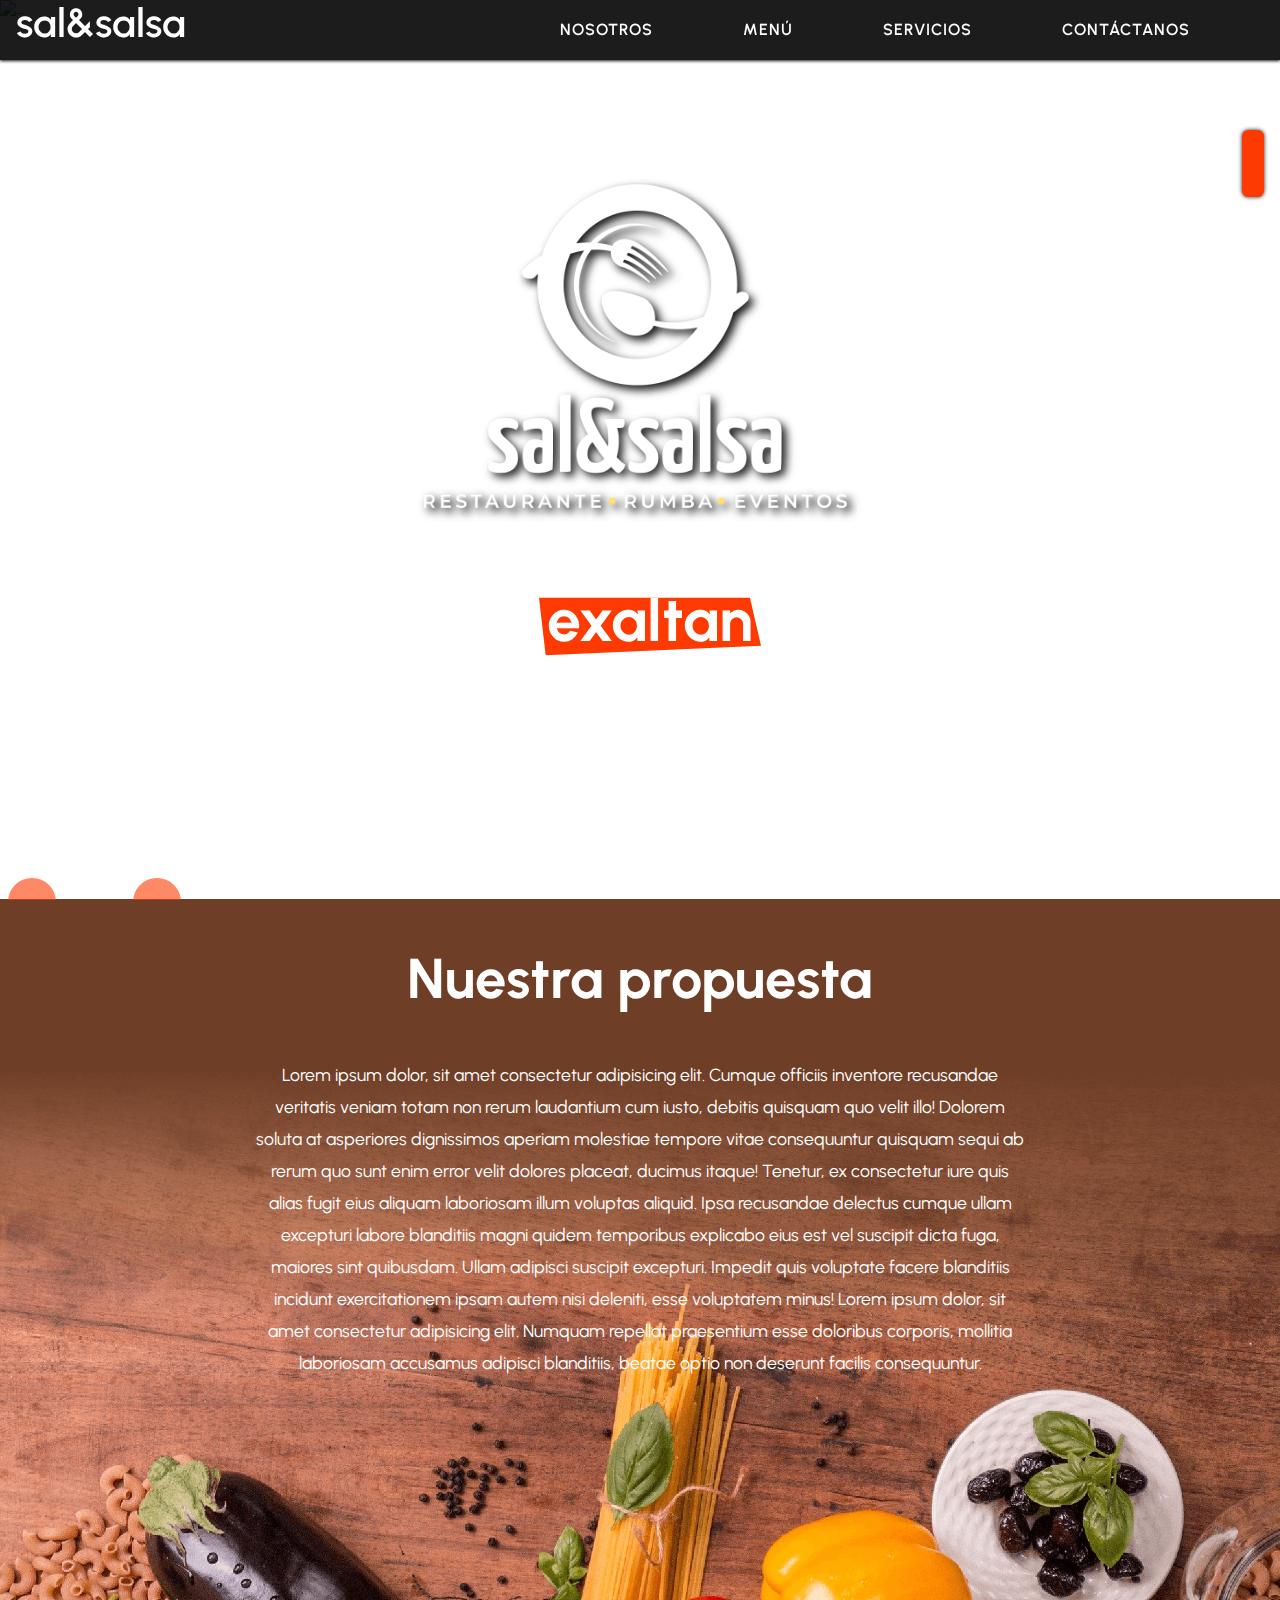
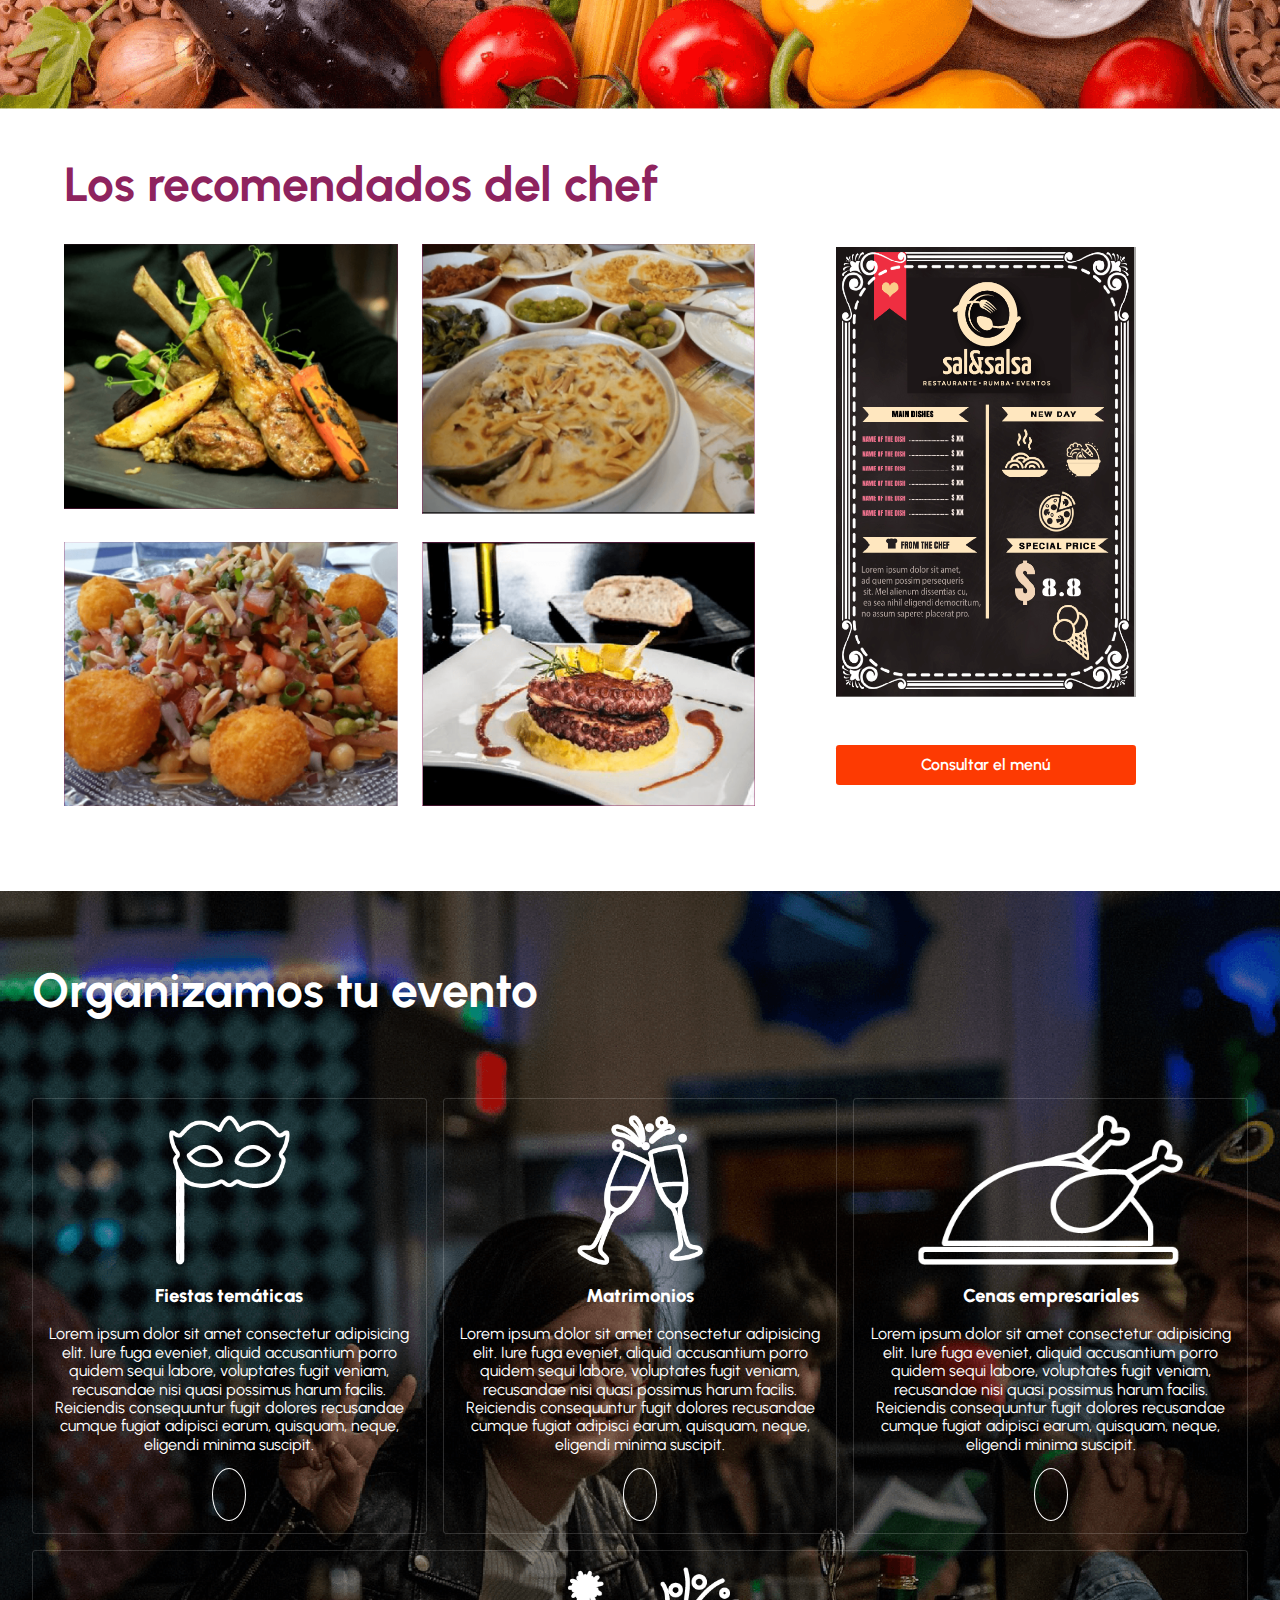
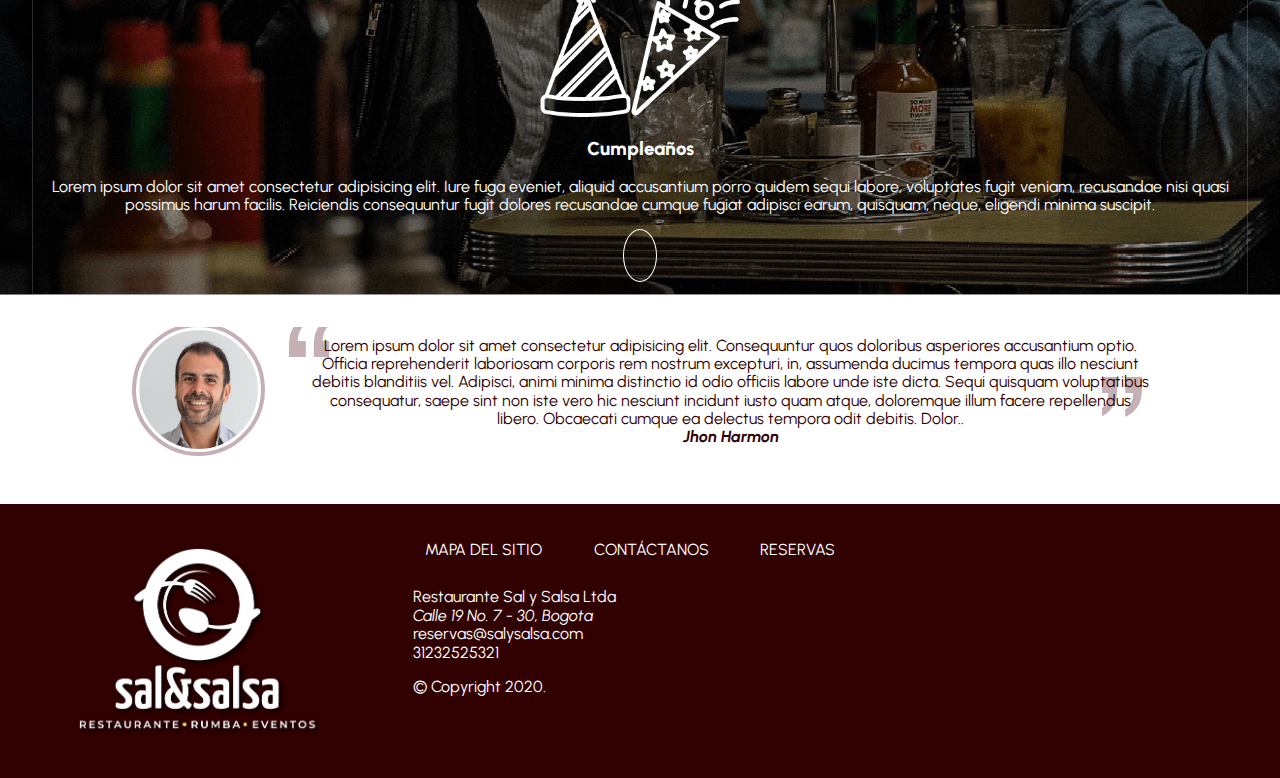
==== commit a5b5229c: "inicio reto 2, icono de carrito agregado barra de navegación" ====
--- a/index.html
+++ b/index.html
@@ -36,6 +36,7 @@
       <li class="link__item"><a href="/menu.html"><i class="fas fa-clipboard-list"></i>Menú</a></li>
       <li class="link__item"><a href="/servicios.html"><i class="far fa-list-alt"></i>Servicios</a></li>
       <li class="link__item"><a href="/contactanos.html"><i class="fas fa-phone"></i>Contáctanos</a></li>
+      <li class="link__item cart"><a href="#"><i class="fas fa-shopping-cart"></i></a></li>
     </ul>
   </nav>
   <!-- Navbar End -->
--- a/assets/css/navbar.css
+++ b/assets/css/navbar.css
@@ -52,6 +52,10 @@
   transition: background-color .5s ease;
 }
 
+.cart{
+  flex: .5 1 auto;
+}
+
 .link__item a{
   color: var(--white);
   display: grid;
@@ -83,7 +87,7 @@
   transform: rotate(360deg);
 }
 
-@media screen and (max-width:815px) {
+@media screen and (max-width:800px) {
 
   .button{
     display: block;
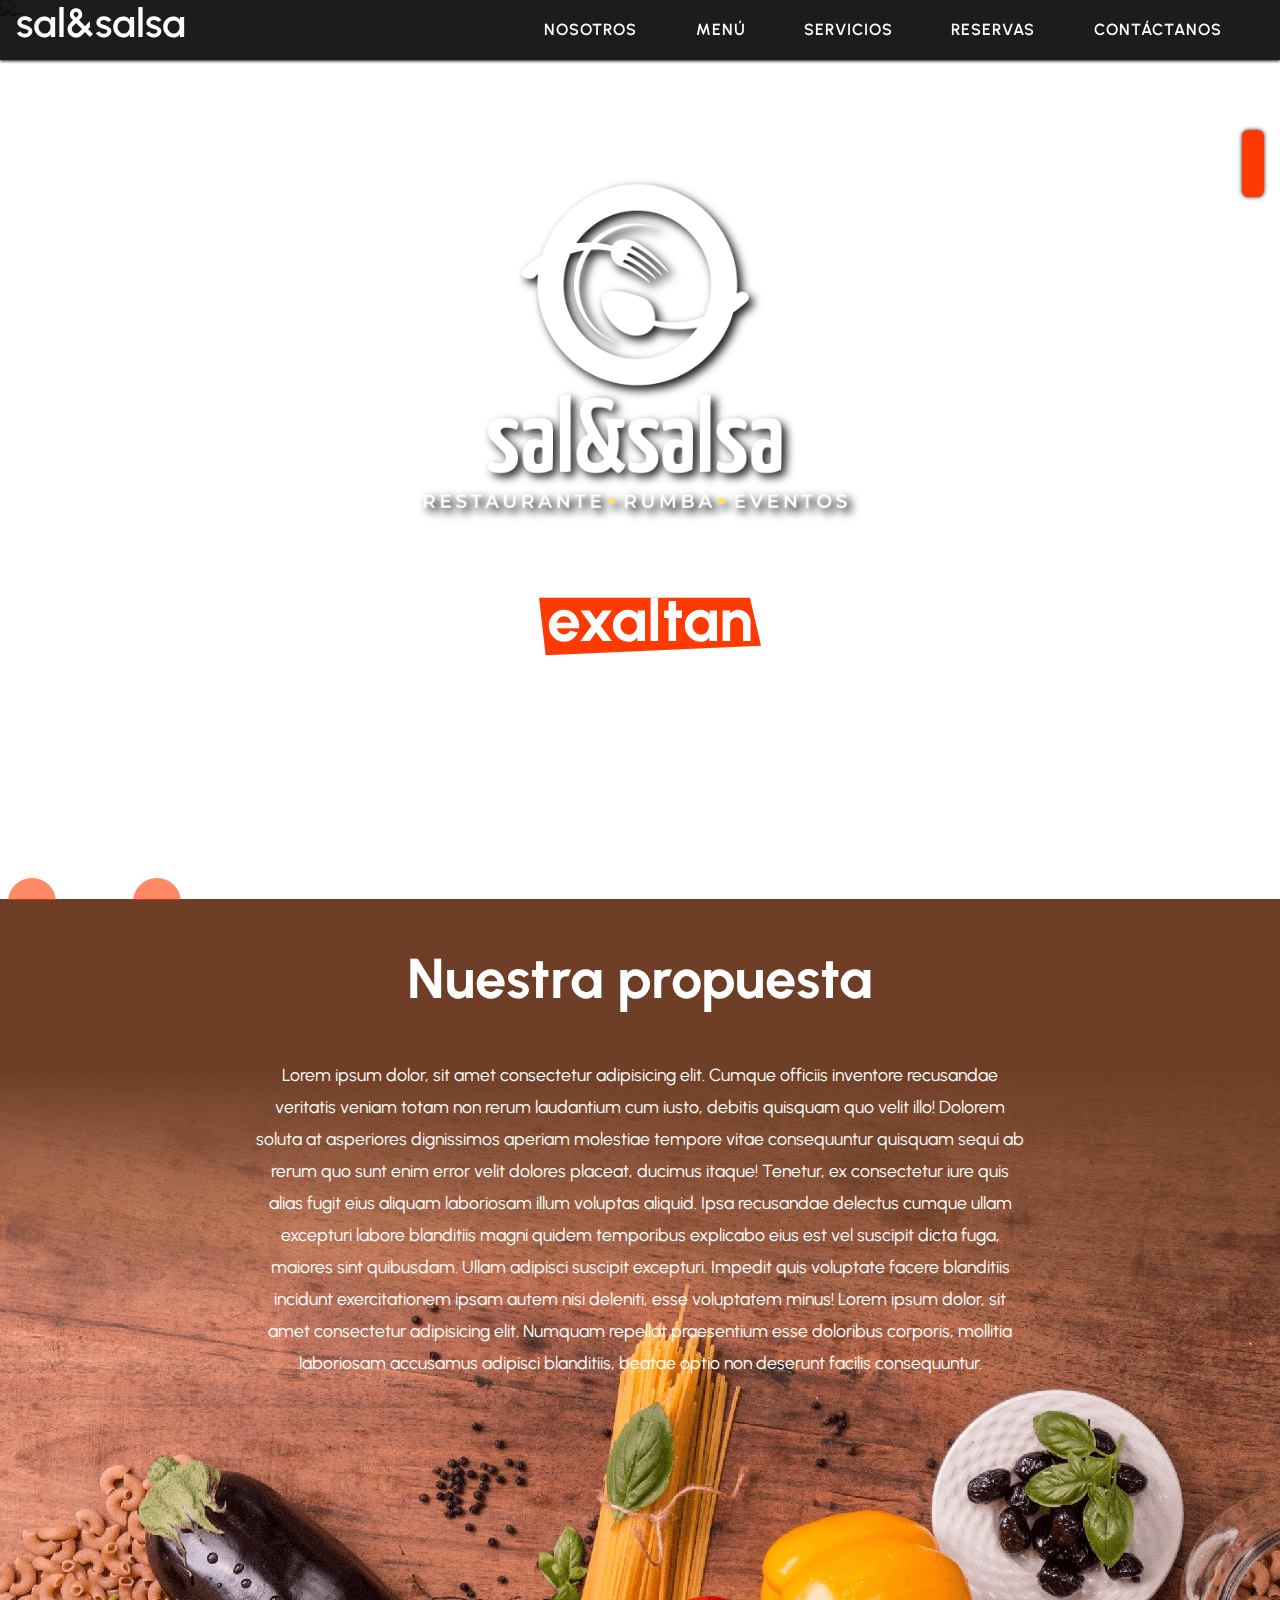
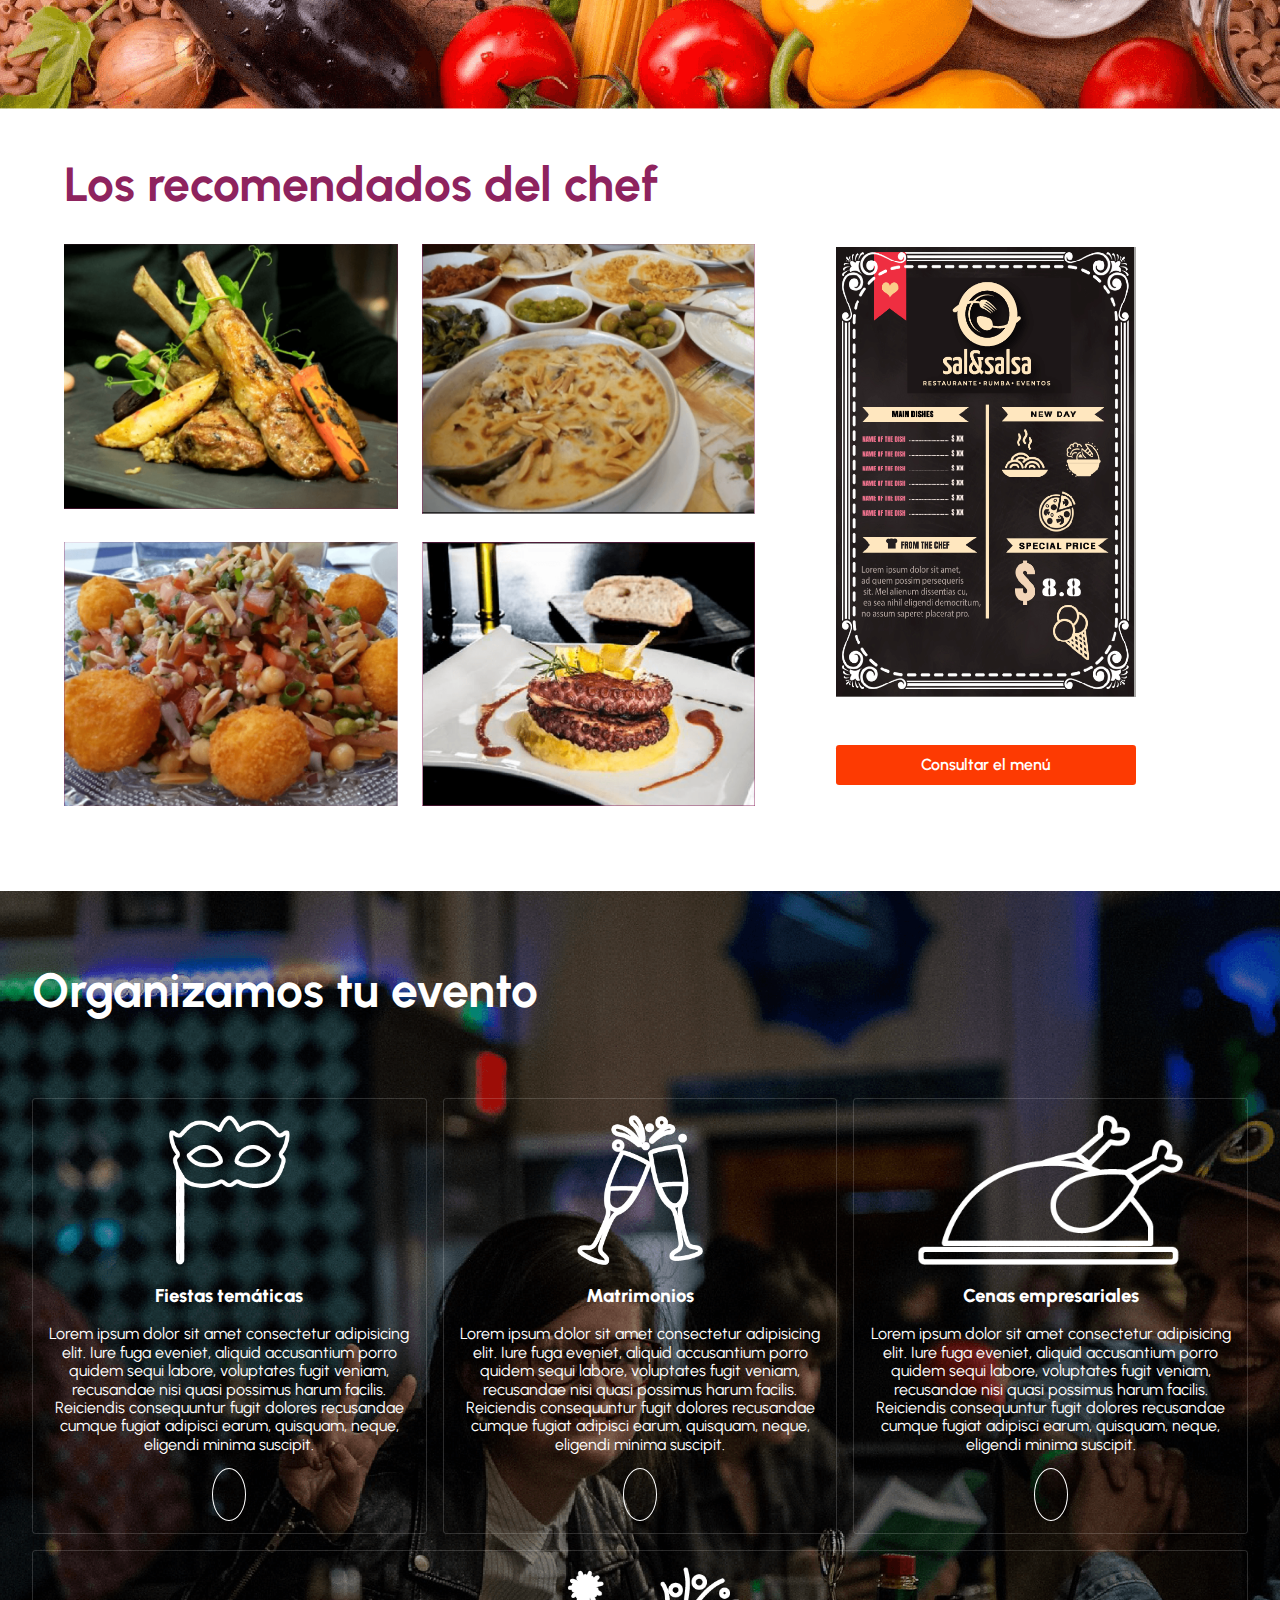
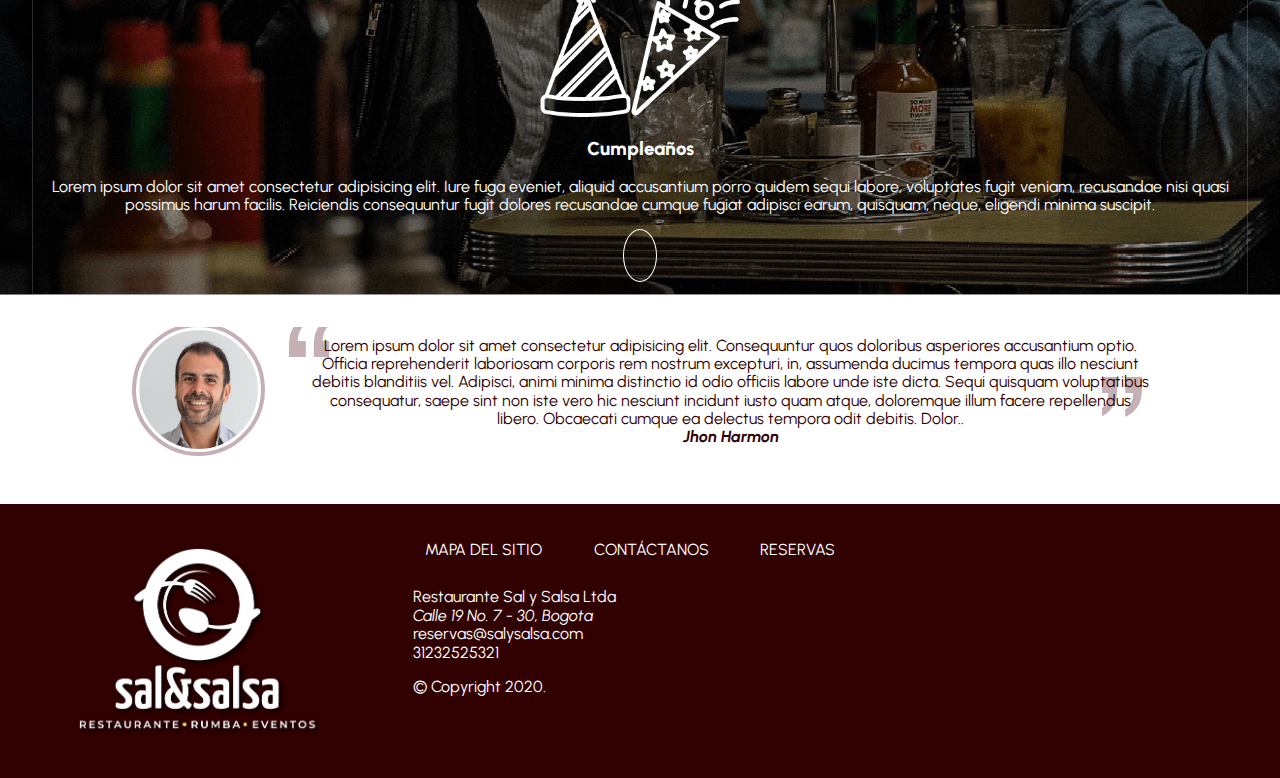
==== commit c72b756b: "Reservas Terminado, icono en navbar" ====
--- a/index.html
+++ b/index.html
@@ -35,6 +35,7 @@
       <li class="link__item"><a href="/nosotros.html"><i class="fas fa-address-card"></i>Nosotros</a></li>
       <li class="link__item"><a href="/menu.html"><i class="fas fa-clipboard-list"></i>Menú</a></li>
       <li class="link__item"><a href="/servicios.html"><i class="far fa-list-alt"></i>Servicios</a></li>
+      <li class="link__item"><a href="/reservas.html"><i class="far fa-calendar-check"></i>Reservas</a></li>
       <li class="link__item"><a href="/contactanos.html"><i class="fas fa-phone"></i>Contáctanos</a></li>
       <li class="link__item cart"><a href="#"><i class="fas fa-shopping-cart"></i></a></li>
     </ul>
